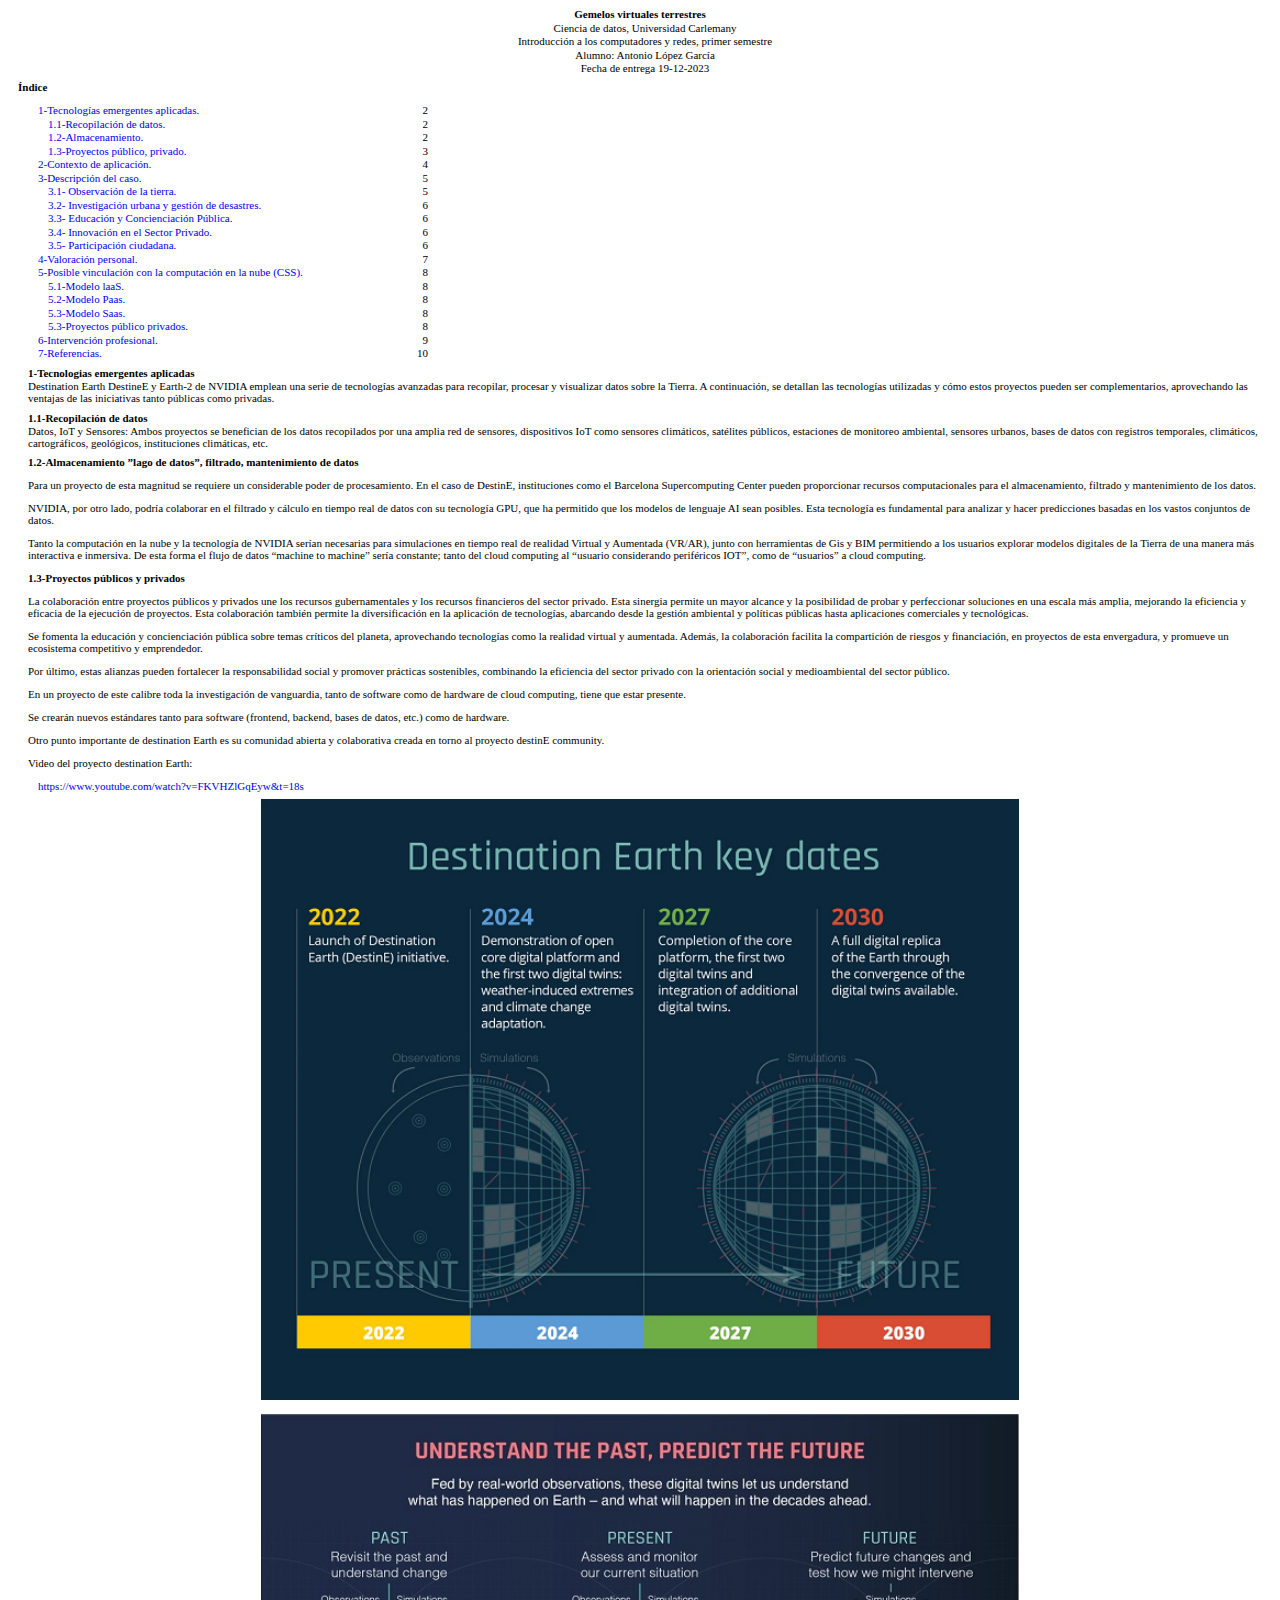
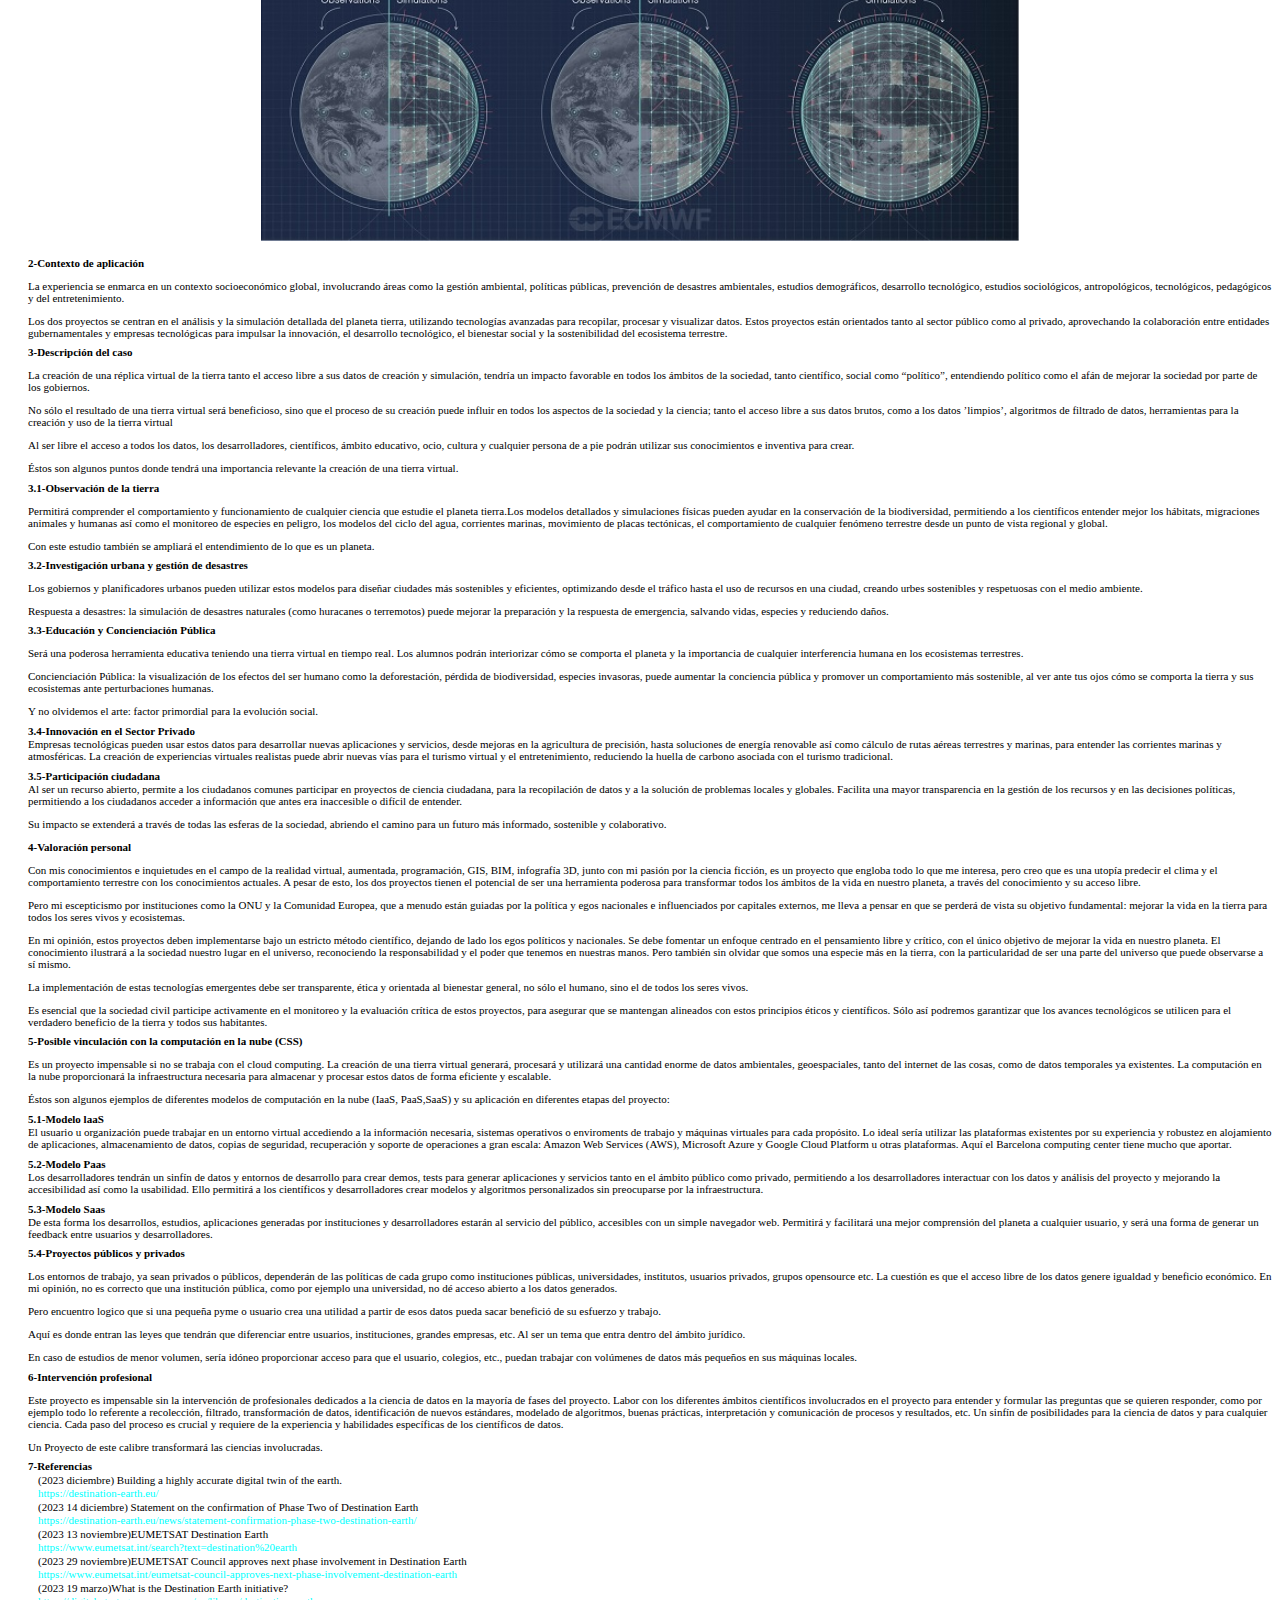
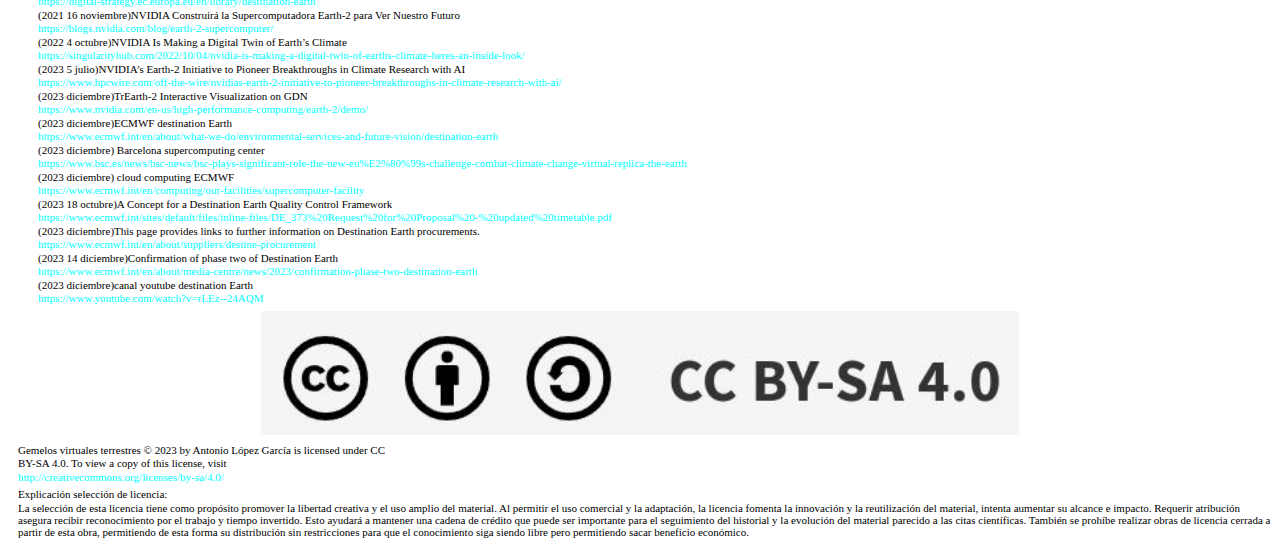
==== index.html @ 2176c928 "add index.html test" ====
<!DOCTYPE html>
<html lang="en">
<head>
    <meta charset="UTF-8">
    <meta name="viewport" content="width=device-width, initial-scale=1.0">
    <title>Gemelos virtuales terrestres</title>
    <link rel="stylesheet" href="style.css">
</head>
<body>
    <header class="header">
        <h1 class="h1_Header">Gemelos virtuales terrestres</h1>
        <a class="title">Ciencia de datos, Universidad Carlemany</a>
        <a class="title">Introducción a los computadores y redes, primer semestre</a>
        <a class="title">Alumno: Antonio López García</a>
        <a class="title">Fecha de entrega 19-12-2023</a>
    </header>
    
    <h1 class="indice">Índice</h1>
    <div id="indice">
        <ul>
            <li><a href="#tec-emergentes">1-Tecnologías emergentes aplicadas.</a><span class="page-number">2</span></li>
            <ul>
                <li><a href="#recopilacion-datos">1.1-Recopilación de datos.</a><span class="page-number">2</span></li>
                <li><a href="#almacenamiento">1.2-Almacenamiento.</a><span class="page-number">2</span></li>
                <li><a href="#proyectos-publico-privado">1.3-Proyectos público, privado.</a><span class="page-number">3</span></li>
            </ul>
            <li><a href="#contexto-aplicacion">2-Contexto de aplicación.</a><span class="page-number">4</span></li>
            <li><a href="#descripcion-caso">3-Descripción del caso.</a><span class="page-number">5</span></li>
            <ul>
                <li><a href="#observacion-tierra">3.1- Observación de la tierra.</a><span class="page-number">5</span></li>
                <li><a href="#investigacion-urbana">3.2- Investigación urbana y gestión de desastres.</a><span class="page-number">6</span></li>
                <li><a href="#educacion-concienciacion">3.3- Educación y Concienciación Pública.</a><span class="page-number">6</span></li>
                <li><a href="#innovacion-sector-privado">3.4- Innovación en el Sector Privado.</a><span class="page-number">6</span></li>
                <li><a href="#participacion-ciudadana">3.5- Participación ciudadana.</a><span class="page-number">6</span></li>
            </ul>
            <li><a href="#valoracion-personal">4-Valoración personal.</a><span class="page-number">7</span></li>
            <li><a href="#vinculacion-computacion-nube">5-Posible vinculación con la computación en la nube (CSS).</a><span class="page-number">8</span></li>
            <ul>
                <li><a href="#modelo-laas">5.1-Modelo laaS.</a><span class="page-number">8</span></li>
                <li><a href="#modelo-paas">5.2-Modelo Paas.</a><span class="page-number">8</span></li>
                <li><a href="#modelo-saas">5.3-Modelo Saas.</a><span class="page-number">8</span></li>
                <li><a href="#proyectos-publico-privados">5.3-Proyectos público privados.</a><span class="page-number">8</span></li>
            </ul>
            <li><a href="#intervencion-profesional">6-Intervención profesional.</a><span class="page-number">9</span></li>
            <li><a href="#referencias">7-Referencias.</a><span class="page-number">10</span></li>
        </ul>
    </div>
    <article class="article">
        <div>
            <h1 class="h1_Article">1-Tecnologias emergentes aplicadas</h1>
            <article >
                Destination Earth DestineE y Earth-2 de NVIDIA emplean una serie de tecnologías avanzadas para recopilar, 
                procesar y visualizar datos sobre la Tierra. A continuación, se detallan las tecnologías utilizadas y cómo estos proyectos pueden ser complementarios, aprovechando las ventajas de las iniciativas tanto públicas como privadas.
            </article>
        </div>
    </article>
    <article class="article">
        <div>
            <h1 class="h1_Article">1.1-Recopilación de datos</h1>
            <article >
                Datos, IoT y Sensores: Ambos proyectos se benefician de los datos recopilados por una amplia red de sensores, dispositivos IoT como sensores climáticos, satélites públicos, estaciones de monitoreo ambiental, sensores urbanos, bases de datos con registros temporales, climáticos, cartográficos, geológicos, instituciones climáticas, etc.

            </article>
        </div>
    </article>


    <article class="article">
        <div>
            <h1 class="h1_Article">1.2-Almacenamiento ”lago de datos”, filtrado,  mantenimiento de datos</h1>
            <article >
                <p>Para un proyecto de esta magnitud se requiere un considerable poder de procesamiento. En el caso de DestinE, instituciones como el Barcelona Supercomputing Center pueden proporcionar recursos computacionales para el almacenamiento, filtrado y mantenimiento de los datos.
                </p>NVIDIA, por otro lado, podría colaborar en el filtrado y cálculo en tiempo real de datos con su tecnología GPU, que ha permitido que los modelos de lenguaje AI sean posibles. Esta tecnología es fundamental para analizar y hacer predicciones basadas en los vastos conjuntos de datos.
                <p>Tanto la computación en la nube y la tecnología de NVIDIA serían necesarias para simulaciones en tiempo real de realidad Virtual y Aumentada (VR/AR), junto con herramientas de Gis y BIM permitiendo a los usuarios explorar modelos digitales de la Tierra de una manera más interactiva e inmersiva. De esta forma el flujo de datos “machine to machine” sería constante;  tanto del cloud computing al “usuario considerando periféricos IOT”, como de “usuarios” a cloud computing.
                </p>
            </article>
        </div>
    </article>

    <article class="article">
        <div>
            <h1 class="h1_Article">1.3-Proyectos públicos y privados</h1>
            <article >
                <p>La colaboración entre proyectos públicos y privados une los recursos gubernamentales y los recursos financieros del sector privado. Esta sinergia permite un mayor alcance y la posibilidad de probar y perfeccionar soluciones en una escala más amplia, mejorando la eficiencia y eficacia de la ejecución de proyectos. Esta colaboración también permite la diversificación en la aplicación de tecnologías, abarcando desde la gestión ambiental y políticas públicas hasta aplicaciones comerciales y tecnológicas. 
                </p>
                <p>Se fomenta la educación y concienciación pública sobre temas críticos del planeta, aprovechando tecnologías como la realidad virtual y aumentada. Además, la colaboración facilita la compartición de riesgos y financiación, en proyectos de esta envergadura, y promueve un ecosistema competitivo y emprendedor. 
                </p>
                <p>Por último, estas alianzas pueden fortalecer la responsabilidad social y promover prácticas sostenibles, combinando la eficiencia del sector privado con la orientación social y medioambiental del sector público.
                </p>En un proyecto de este calibre toda la investigación de vanguardia, tanto de software como de hardware de cloud computing, tiene que estar presente.
                <p>Se crearán nuevos estándares tanto para software (frontend, backend, bases de datos, etc.) como de hardware.
                </p>Otro punto importante de destination Earth es su comunidad abierta y colaborativa creada en torno al proyecto destinE community.
                <p>Video del proyecto destination Earth:</p>
                <a href="https://www.youtube.com/watch?v=FKVHZlGqEyw&t=18s" target="_blank">https://www.youtube.com/watch?v=FKVHZlGqEyw&t=18s</a>
            </article>
            
        </div>
    </article>
    <center><img class="image_01" src="destination earth_06_html_e62c09f37e7a6c93.png" alt=""></center>
    <center><img class="image_02" src="destination earth_06_html_71f4f12479aea0e5.jpg" alt=""></center>

    <article class="article">
        <div>
            <h1 class="h1_Article">2-Contexto de aplicación</h1>
            <article >
                <p>La experiencia se enmarca en un contexto socioeconómico global, involucrando áreas como la gestión ambiental, políticas públicas, prevención de desastres ambientales, estudios demográficos, desarrollo tecnológico, estudios sociológicos, antropológicos, tecnológicos, pedagógicos y del entretenimiento.
                </p>Los dos proyectos se centran en el análisis y la simulación detallada del planeta tierra, utilizando tecnologías avanzadas para recopilar, procesar y visualizar datos. Estos proyectos están orientados tanto al sector público como al privado, aprovechando la colaboración entre entidades gubernamentales y empresas tecnológicas para impulsar la innovación, el desarrollo tecnológico, el bienestar social y la sostenibilidad del ecosistema terrestre.
            </article>
            
        </div>
    </article>

    <article class="article">
        <div>
            <h1 class="h1_Article">3-Descripción del caso</h1>
            <article >
                <p>La creación de una réplica virtual de la tierra tanto el  acceso libre a sus datos de creación y simulación, tendría un impacto favorable en todos los ámbitos de la sociedad, tanto científico, social como “político”, entendiendo político como el afán de mejorar la sociedad por parte de los gobiernos.
                </p>No sólo el resultado de una tierra virtual será beneficioso, sino que el proceso de su creación puede influir en todos los aspectos de la sociedad y la ciencia; tanto el acceso libre a sus datos brutos, como a los datos ’limpios’, algoritmos de filtrado de datos, herramientas para la creación y uso de la tierra virtual
                <p>Al ser libre el acceso a todos los datos, los desarrolladores, científicos, ámbito educativo, ocio, cultura y cualquier persona de a pie podrán utilizar sus conocimientos e inventiva para crear.
                </p>Éstos son algunos puntos donde tendrá una importancia relevante la creación de una tierra virtual.
            </article>
        </div>
    </article>


    <article class="article">
        <div>
            <h1 class="h1_Article">3.1-Observación de la tierra</h1>
            <article >
                <p>Permitirá comprender el comportamiento y funcionamiento de cualquier ciencia que estudie el planeta tierra.Los modelos detallados y simulaciones físicas pueden ayudar en la conservación de la biodiversidad, permitiendo a los científicos entender mejor los hábitats, migraciones animales y humanas así como el  monitoreo de especies en peligro, los modelos del ciclo del agua, corrientes marinas, movimiento de placas tectónicas, el comportamiento de cualquier fenómeno terrestre desde un punto de vista regional y global.
                </p>Con este estudio también se ampliará el entendimiento de lo que es un planeta.
            </article>
        </div>
    </article>

    <article class="article">
        <div>
            <h1 class="h1_Article">3.2-Investigación urbana y gestión de desastres </h1>
            <article >
                <p>Los gobiernos y planificadores urbanos pueden utilizar estos modelos para diseñar ciudades más sostenibles y eficientes, optimizando desde el tráfico hasta el uso de recursos en una ciudad, creando urbes sostenibles y respetuosas con el medio ambiente.
                </p>Respuesta a desastres: la simulación de desastres naturales (como huracanes o terremotos) puede mejorar la preparación y la respuesta de emergencia, salvando vidas, especies y reduciendo daños.
            </article>
        </div>
    </article>


    <article class="article">
        <div>
            <h1 class="h1_Article">3.3-Educación y Concienciación Pública</h1>
            <article >
                <p>Será una poderosa herramienta educativa teniendo una tierra virtual en tiempo real. Los alumnos podrán interiorizar cómo se comporta el planeta y la importancia de cualquier interferencia humana en los ecosistemas terrestres.
                </p>
                <p>Concienciación Pública: la visualización de los efectos del ser humano como la deforestación, pérdida de biodiversidad, especies invasoras, puede aumentar la conciencia pública y promover un comportamiento más sostenible, al ver ante tus ojos cómo se comporta la tierra y sus ecosistemas ante perturbaciones humanas. 
                </p>Y no olvidemos el arte: factor primordial para la evolución social.
            
            </article>
        </div>
    </article>

    <article class="article">
        <div>
            <h1 class="h1_Article">3.4-Innovación en el Sector Privado</h1>
            <article >
                Empresas tecnológicas pueden usar estos datos para desarrollar nuevas aplicaciones y servicios, desde mejoras en la agricultura de precisión, hasta soluciones de energía renovable así como cálculo de rutas aéreas terrestres y marinas, para entender las corrientes marinas y atmosféricas.
                La creación de experiencias virtuales realistas puede abrir nuevas vías para el turismo virtual y el entretenimiento, reduciendo la huella de carbono asociada con el turismo tradicional.

            
            </article>
        </div>
    </article>
    <article class="article">
        <div>
            <h1 class="h1_Article">3.5-Participación ciudadana</h1>
            <article >
                Al ser un recurso abierto, permite a los ciudadanos comunes participar en proyectos de ciencia ciudadana, para la recopilación de datos y a la solución de problemas locales y globales.
                Facilita una mayor transparencia en la gestión de los recursos y en las decisiones políticas, permitiendo a los ciudadanos acceder a información que antes era inaccesible o difícil de entender.
                <p>Su impacto se extenderá a través de todas las esferas de la sociedad, abriendo el camino para un futuro más informado, sostenible y colaborativo.</p>

            
            </article>
        </div>
    </article>

    <article class="article">
        <div>
            <h1 class="h1_Article">4-Valoración personal</h1>
            <article >
                <p>Con mis conocimientos e inquietudes en el campo de la realidad virtual, aumentada, programación, GIS, BIM, infografía 3D, junto con mi pasión por la ciencia ficción, es un proyecto que engloba todo lo que me interesa, pero creo que es una utopía predecir el clima y el comportamiento terrestre con los conocimientos actuales.
                A pesar de esto, los dos proyectos tienen el potencial de ser una herramienta poderosa para transformar todos los ámbitos de la vida en nuestro planeta, a través del conocimiento y su acceso libre.
            </p>
            <p>Pero mi escepticismo por instituciones como la ONU y la Comunidad Europea, que a menudo están guiadas por la política y egos nacionales e influenciados por capitales externos, me lleva a pensar en que se perderá de vista su objetivo fundamental: mejorar la vida en la tierra para todos los seres vivos y ecosistemas.
            </p>
                <p>En mi opinión, estos proyectos deben implementarse bajo un estricto método científico, dejando de lado los egos políticos y nacionales. Se debe fomentar un enfoque centrado en el pensamiento libre y crítico, con el único objetivo de mejorar la vida en nuestro planeta.
                El conocimiento ilustrará a la sociedad nuestro lugar en el universo, reconociendo la responsabilidad y el poder que tenemos en nuestras manos. Pero también sin olvidar que somos una especie más en la tierra, con la particularidad de ser una parte del universo que puede observarse a sí mismo.
            </p><p></p>La implementación de estas tecnologías emergentes debe ser transparente, ética y orientada al bienestar general, no sólo el humano, sino el de todos los seres vivos.
        </p>
                Es esencial que la sociedad civil participe activamente en el monitoreo y la evaluación crítica de estos proyectos, para asegurar que se mantengan alineados con estos principios éticos y científicos. Sólo así podremos garantizar que los avances tecnológicos se utilicen para el verdadero beneficio de la tierra y todos sus habitantes.

            
            </article>
        </div>
    </article>





    <article class="article">
        <div>
            <h1 class="h1_Article">5-Posible vinculación con la computación en la nube (CSS)</h1>
            <article >
                <p>Es un proyecto impensable si no se trabaja con el cloud computing. La creación de una tierra virtual generará, procesará y utilizará una cantidad enorme de datos ambientales, geoespaciales, tanto del internet de las cosas, como de datos temporales ya existentes. 
                La computación en la nube proporcionará la infraestructura necesaria para almacenar y procesar estos datos de forma eficiente y escalable.
            </p>Éstos son algunos ejemplos de diferentes modelos de computación en la nube (IaaS, PaaS,SaaS) y su aplicación en diferentes etapas del proyecto:

            </article>
        </div>
    </article>


    <article class="article">
        <div>
            <h1 class="h1_Article">5.1-Modelo laaS</h1>
            <article >
                El usuario u organización puede trabajar en un entorno virtual accediendo a la información necesaria, sistemas operativos o enviroments de trabajo y máquinas virtuales para cada propósito.
                Lo ideal sería utilizar las plataformas existentes por su experiencia y robustez en alojamiento de aplicaciones, almacenamiento de datos, copias de seguridad, recuperación y soporte de operaciones a gran escala:
                Amazon Web Services (AWS), Microsoft Azure y Google Cloud Platform u otras plataformas. Aquí el Barcelona computing center tiene mucho que aportar.

            </article>
        </div>
    </article>

    <article class="article">
        <div>
            <h1 class="h1_Article">5.2-Modelo Paas</h1>
            <article >
                Los desarrolladores tendrán un sinfín de datos y entornos de desarrollo para crear demos, tests para generar aplicaciones y servicios tanto en el ámbito público como privado, permitiendo a los desarrolladores interactuar con los datos y análisis del proyecto y mejorando la accesibilidad así como la usabilidad. Ello permitirá a los científicos y desarrolladores crear modelos y algoritmos personalizados sin preocuparse por la infraestructura.

            </article>
        </div>
    </article>

    <article class="article">
        <div>
            <h1 class="h1_Article">5.3-Modelo Saas</h1>
            <article >
                De esta forma los desarrollos, estudios, aplicaciones generadas por instituciones y desarrolladores estarán al servicio del público, accesibles con un simple navegador web. Permitirá y facilitará una mejor comprensión del planeta a cualquier usuario, y será una forma de generar un feedback entre usuarios y desarrolladores.

            </article>
        </div>
    </article>

    <article class="article">
        <div>
            <h1 class="h1_Article">5.4-Proyectos públicos y privados </h1>
            <article >
                <p>Los entornos de trabajo, ya sean privados o públicos, dependerán de las políticas de cada grupo como instituciones públicas, universidades, institutos, usuarios privados, grupos opensource etc.
                La cuestión es que el acceso libre de los datos genere igualdad y beneficio económico.
                En mi opinión, no es correcto que una institución pública, como por ejemplo una universidad, no dé acceso abierto a los datos generados.
            </p><p>Pero encuentro logico que si una pequeña pyme o usuario crea una utilidad a partir de esos datos pueda sacar benefició de su esfuerzo y trabajo.
            </p><p>Aquí es donde entran las leyes que tendrán que diferenciar entre usuarios, instituciones, grandes empresas, etc. Al ser un tema que entra dentro del ámbito jurídico.

            </p>En caso de estudios de menor volumen, sería idóneo proporcionar acceso para que el usuario, colegios, etc., puedan trabajar con volúmenes de datos más pequeños en sus máquinas locales.

            </article>
        </div>
    </article>


<article class="article">
        <div>
            <h1 class="h1_Article">6-Intervención profesional</h1>
            <article >
                <p>Este proyecto es impensable sin la intervención de profesionales dedicados a la ciencia de datos en la mayoría de fases del proyecto. Labor con los diferentes ámbitos científicos involucrados en el proyecto para entender y formular las preguntas que se quieren responder, como por ejemplo todo lo referente a recolección, filtrado, transformación de datos, identificación de nuevos estándares, modelado de algoritmos, buenas prácticas,  interpretación y comunicación de procesos y resultados, etc. Un sinfín de posibilidades para la ciencia de datos y para cualquier ciencia. Cada paso del proceso es crucial y requiere de la experiencia y habilidades específicas de los científicos de datos.
                </p>Un Proyecto de este calibre transformará las ciencias involucradas.

            </article>
        </div>
    </article>

    <article class="article">
        <div>
            <h1 class="h1_Article">7-Referencias</h1>
            <article >
                <a class="linksTitle">(2023 diciembre) Building a highly accurate digital twin of the earth.</a>                                                                                      
                <a class="links" href="https://destination-earth.eu/" target="_blank">https://destination-earth.eu/</a>
                <a class="linksTitle">(2023 14 diciembre) Statement on the confirmation of Phase Two of Destination Earth</a>
                <a class="links" href="https://destination-earth.eu/news/statement-confirmation-phase-two-destination-earth/" target="_blank">https://destination-earth.eu/news/statement-confirmation-phase-two-destination-earth/</a>
                <a class="linksTitle">(2023 13 noviembre)EUMETSAT Destination Earth</a>
                <a class="links" href="https://www.eumetsat.int/search?text=destination%20earth" target="_blank">https://www.eumetsat.int/search?text=destination%20earth</a>
                <a class="linksTitle">(2023 29 noviembre)EUMETSAT Council approves next phase involvement in Destination Earth</a>
                <a class="links" href="https://www.eumetsat.int/eumetsat-council-approves-next-phase-involvement-destination-earth" target="_blank">https://www.eumetsat.int/eumetsat-council-approves-next-phase-involvement-destination-earth</a>
                <a class="linksTitle">(2023 19 marzo)What is the Destination Earth initiative?</a>
                <a class="links" href="https://digital-strategy.ec.europa.eu/en/library/destination-earth" target="_blank">https://digital-strategy.ec.europa.eu/en/library/destination-earth</a>
                <a class="linksTitle">(2021 16 noviembre)NVIDIA Construirá la Supercomputadora Earth-2 para Ver Nuestro Futuro</a>
                <a class="links" href="https://blogs.nvidia.com/blog/earth-2-supercomputer/" target="_blank">https://blogs.nvidia.com/blog/earth-2-supercomputer/</a>
                <a class="linksTitle">(2022 4 octubre)NVIDIA Is Making a Digital Twin of Earth’s Climate</a>
                <a class="links" href="https://singularityhub.com/2022/10/04/nvidia-is-making-a-digital-twin-of-earths-climate-heres-an-inside-look/" target="_blank">https://singularityhub.com/2022/10/04/nvidia-is-making-a-digital-twin-of-earths-climate-heres-an-inside-look/</a>
                <a class="linksTitle">(2023 5 julio)NVIDIA’s Earth-2 Initiative to Pioneer Breakthroughs in Climate Research with AI</a>
                <a class="links" href="https://www.hpcwire.com/off-the-wire/nvidias-earth-2-initiative-to-pioneer-breakthroughs-in-climate-research-with-ai/" target="_blank">https://www.hpcwire.com/off-the-wire/nvidias-earth-2-initiative-to-pioneer-breakthroughs-in-climate-research-with-ai/</a>
                <a class="linksTitle">(2023 diciembre)TrEarth-2 Interactive Visualization on GDN</a>
                <a class="links" href="https://www.nvidia.com/en-us/high-performance-computing/earth-2/demo/" target="_blank">https://www.nvidia.com/en-us/high-performance-computing/earth-2/demo/</a>
                <a class="linksTitle">(2023 diciembre)ECMWF destination Earth</a>
                <a class="links" href="https://www.ecmwf.int/en/about/what-we-do/environmental-services-and-future-vision/destination-earth" target="_blank">https://www.ecmwf.int/en/about/what-we-do/environmental-services-and-future-vision/destination-earth</a>
                <a class="linksTitle">(2023 diciembre) Barcelona supercomputing center</a>
                <a class="links" href="https://www.bsc.es/news/bsc-news/bsc-plays-significant-role-the-new-eu%E2%80%99s-challenge-combat-climate-change-virtual-replica-the-earth" target="_blank">https://www.bsc.es/news/bsc-news/bsc-plays-significant-role-the-new-eu%E2%80%99s-challenge-combat-climate-change-virtual-replica-the-earth</a>
                <a class="linksTitle">(2023 diciembre) cloud computing ECMWF</a>
                <a class="links" href="https://www.ecmwf.int/en/computing/our-facilities/supercomputer-facility" target="_blank">https://www.ecmwf.int/en/computing/our-facilities/supercomputer-facility</a>
                <a class="linksTitle">(2023 18 octubre)A Concept for a Destination Earth Quality Control Framework</a>
                <a class="links" href="https://www.ecmwf.int/sites/default/files/inline-files/DE_373%20Request%20for%20Proposal%20-%20updated%20timetable.pdf" target="_blank">https://www.ecmwf.int/sites/default/files/inline-files/DE_373%20Request%20for%20Proposal%20-%20updated%20timetable.pdf</a>
                <a class="linksTitle">(2023 diciembre)This page provides links to further information on Destination Earth procurements.</a>
                <a class="links" href="https://www.ecmwf.int/en/about/suppliers/destine-procurement" target="_blank">https://www.ecmwf.int/en/about/suppliers/destine-procurement</a>
                <a class="linksTitle">(2023 14 diciembre)Confirmation of phase two of Destination Earth</a>
                <a class="links" href="https://www.ecmwf.int/en/about/media-centre/news/2023/confirmation-phase-two-destination-earth" target="_blank">https://www.ecmwf.int/en/about/media-centre/news/2023/confirmation-phase-two-destination-earth</a>
                <a class="linksTitle">(2023 diciembre)canal youtube destination Earth</a>
                <a class="links" href="https://www.youtube.com/watch?v=rLEz--24AQM" target="_blank">https://www.youtube.com/watch?v=rLEz--24AQM</a>
            </article>
        </div>
    </article>
    <center><img class="image_01" src="destination earth_06_html_84845eca00c986b0.jpg" alt=""></center>
    
    
    <a class="linksTitle">Gemelos virtuales terrestres © 2023 by Antonio López García is licensed under CC </a>
    <a class="linksTitle">BY-SA 4.0. To view a copy of this license, visit </a>
    <a class="links" href="http://creativecommons.org/licenses/by-sa/4.0/" target="_blank">http://creativecommons.org/licenses/by-sa/4.0/</a>
    <a class="titleCreat">Explicación selección de licencia:
    </a>
    <article>
        La selección de esta licencia tiene como propósito promover la libertad creativa y el uso amplio del material. Al permitir el uso comercial y la adaptación, la licencia fomenta la innovación y la reutilización del material, intenta aumentar su alcance e impacto.
        Requerir atribución asegura recibir reconocimiento por el trabajo y tiempo invertido. Esto ayudará a mantener una cadena de crédito que puede ser importante para el seguimiento del historial y la evolución del material parecido a las citas científicas.
        También se prohíbe realizar obras de licencia cerrada a partir de esta obra, permitiendo de esta forma su distribución sin restricciones para que el conocimiento siga siendo libre pero permitiendo sacar beneficio económico.

    </article>




























</body>
</html>
---- style.css ----
.header{ 
    text-align: center;

}

.title, .h1_Header{
    display: block;
    text-align: center;
    font-size: 11px;
    margin-bottom: 1.5px;
    }


    

.indice, ul, li, a, article, .h1_Article{
    list-style:none;
    text-align: left;
    padding-inline-start: 10px;
    font-size: 11px;
    margin-bottom: 1.5px;
    text-decoration:none;
}

html {font: "times new roman"}
 b {
    display: inline-flexbox;
    text-align: right;
 }
 #indice {
    width: 500px;
 }
 .page-number {
    float: right;
    margin-right: 80px; /* Ajusta la distancia del margen derecho según necesites */
}


.image_01 {
    width: 60%;
    margin: 5px;
}
.image_02 {
    width: 60%;
    margin: 5px;
}
.linksTitle {
    display: block;
}
.links {
    display: block;
    color: aqua;
}
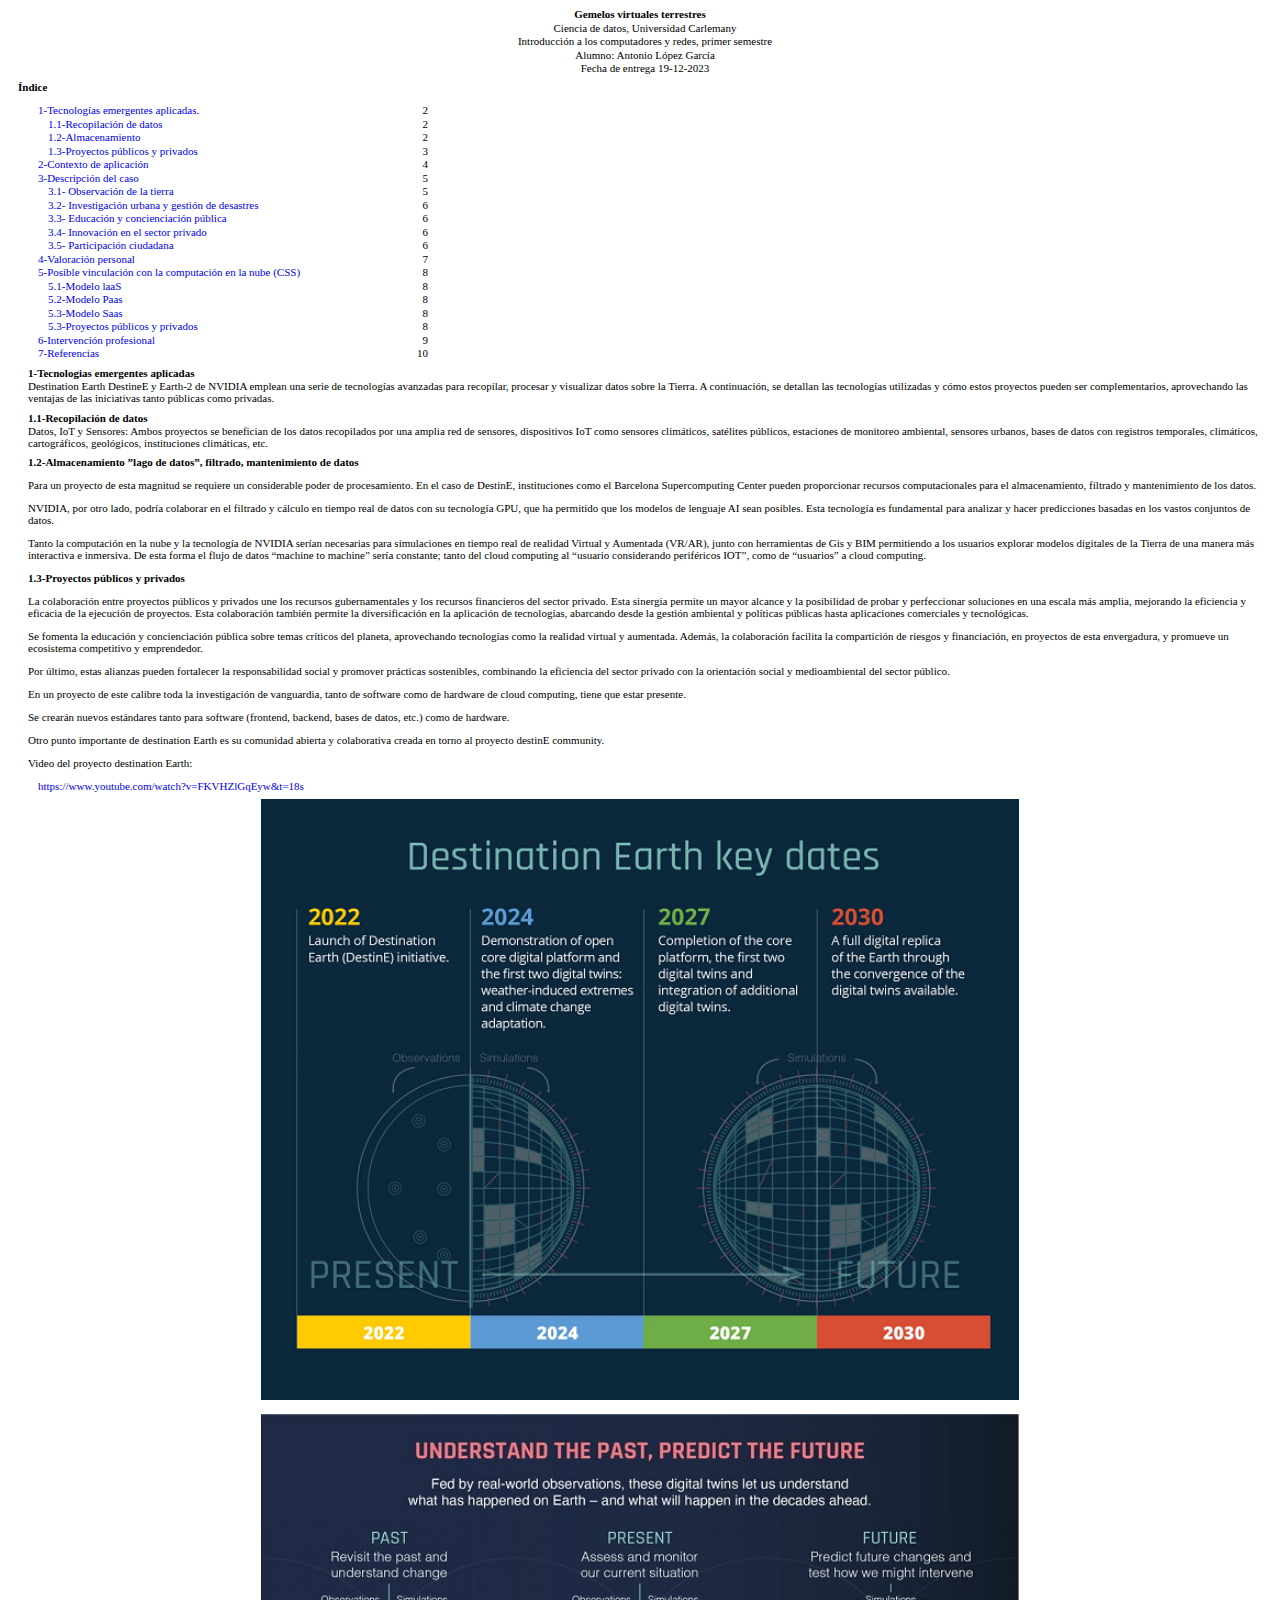
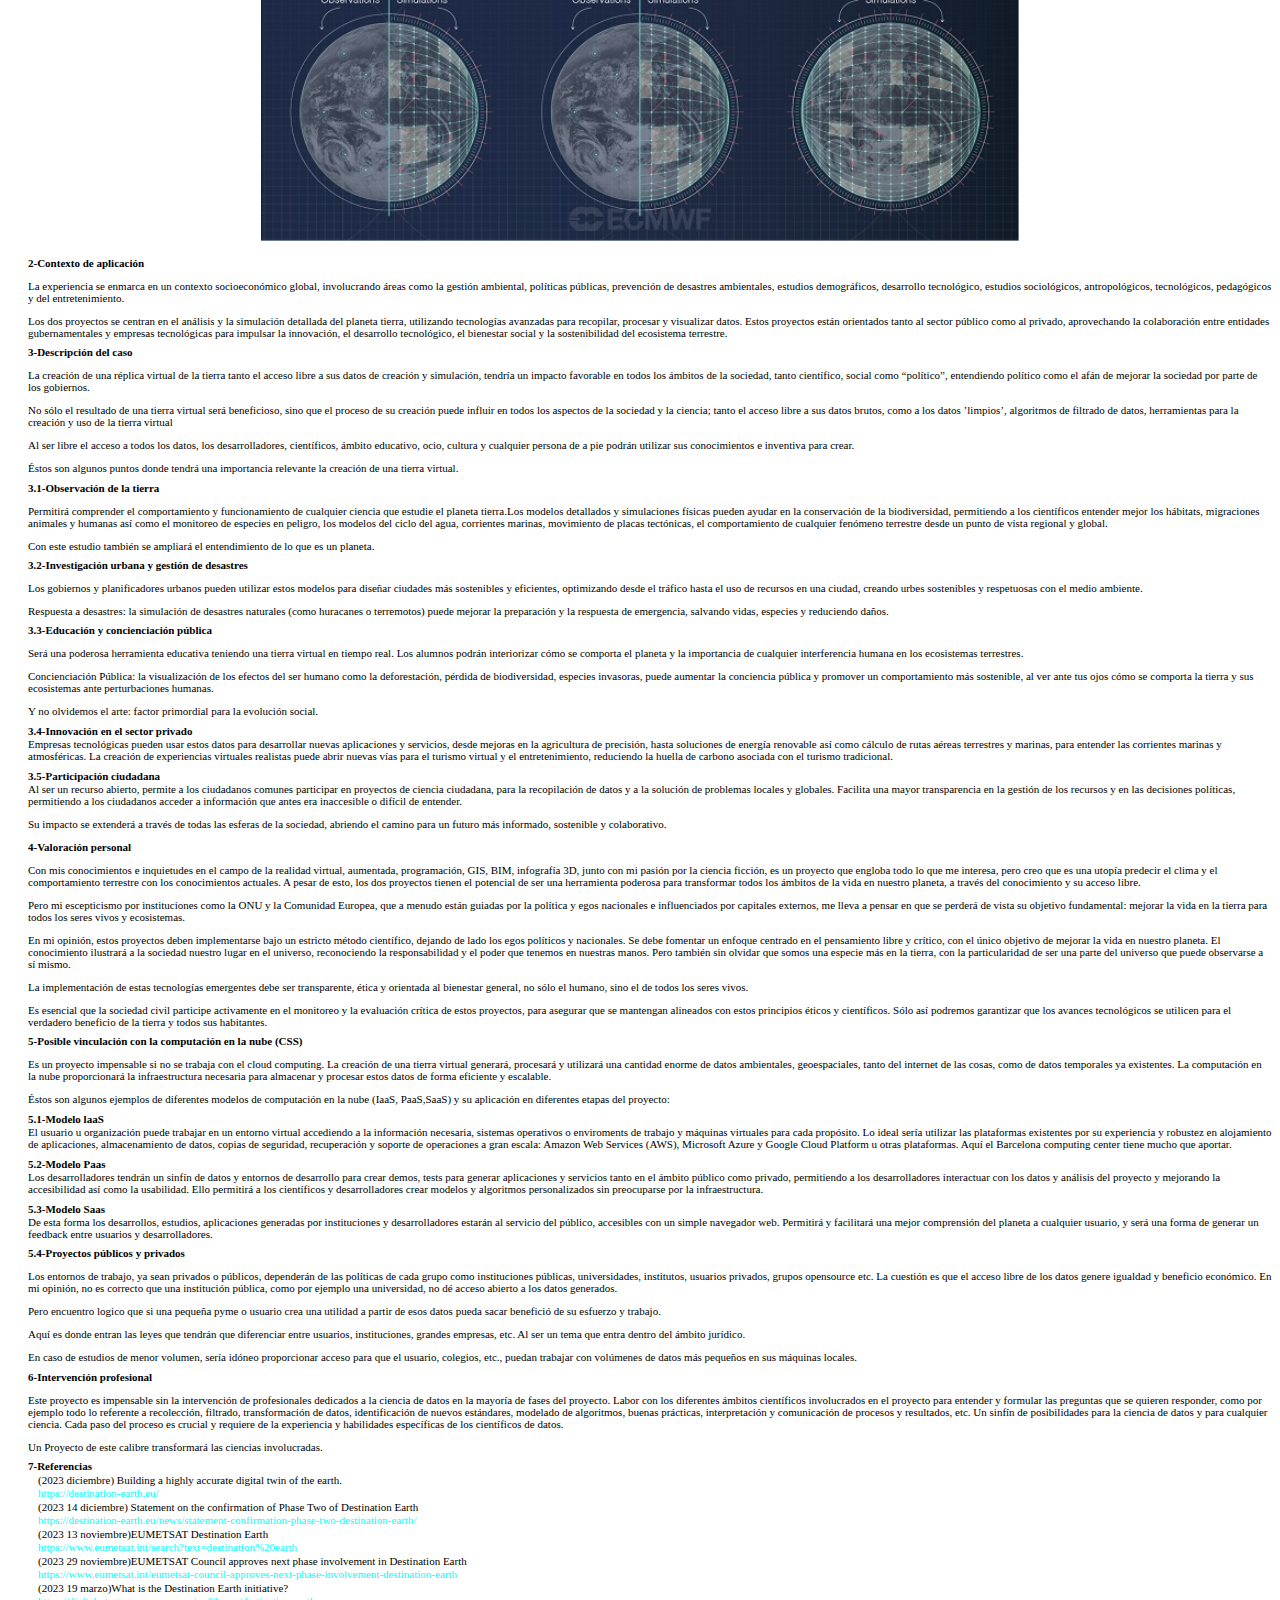
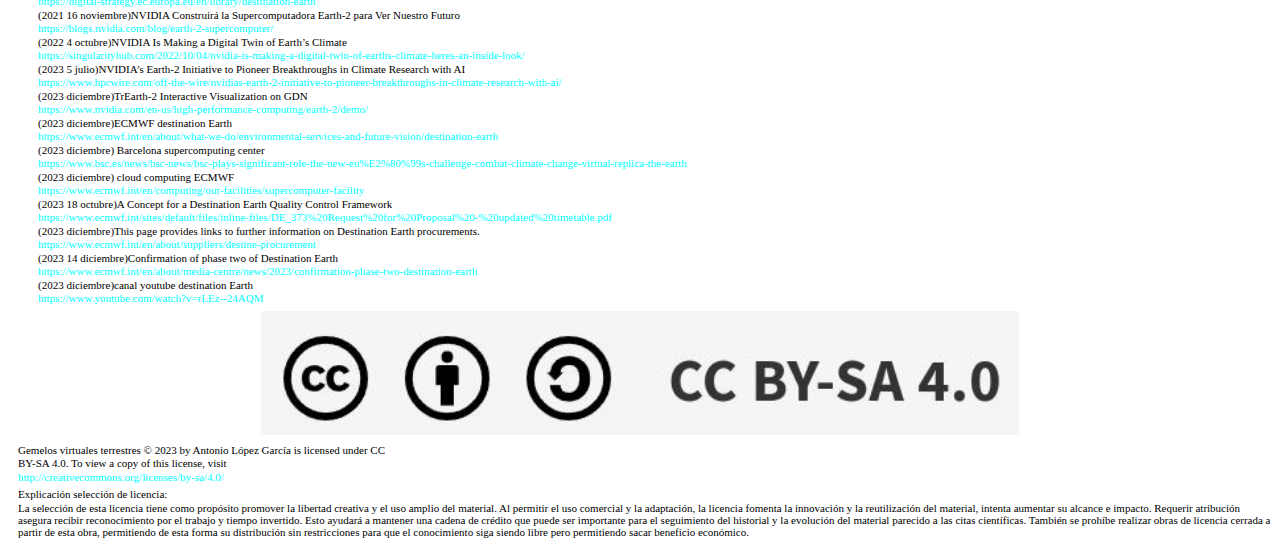
==== commit 16eaf551: "Update index.html 03" ====
--- a/index.html
+++ b/index.html
@@ -5,8 +5,64 @@
     <meta charset="UTF-8">
     <meta name="viewport" content="width=device-width, initial-scale=1.0">
     <title>Gemelos virtuales terrestres</title>
-    <link rel="stylesheet" href="style.css">
+    <style>
+        .header{ 
+    text-align: center;
+
+}
+
+.title, .h1_Header{
+    display: block;
+    text-align: center;
+    font-size: 11px;
+    margin-bottom: 1.5px;
+    }
+
+
+    
+
+.indice, ul, li, a, article, .h1_Article{
+    list-style:none;
+    text-align: left;
+    padding-inline-start: 10px;
+    font-size: 11px;
+    margin-bottom: 1.5px;
+    text-decoration:none;
+}
+
+html {font: "times new roman"}
+ b {
+    display: inline-flexbox;
+    text-align: right;
+ }
+ #indice {
+    width: 500px;
+ }
+ .page-number {
+    float: right;
+    margin-right: 80px; /* Ajusta la distancia del margen derecho según necesites */
+}
+
+
+.image_01 {
+    width: 60%;
+    margin: 5px;
+}
+.image_02 {
+    width: 60%;
+    margin: 5px;
+}
+.linksTitle {
+    display: block;
+}
+.links {
+    display: block;
+    color: aqua;
+}
+
+    </style>
 </head>
+
 <body>
     <header class="header">
         <h1 class="h1_Header">Gemelos virtuales terrestres</h1>
@@ -21,34 +77,34 @@
         <ul>
             <li><a href="#tec-emergentes">1-Tecnologías emergentes aplicadas.</a><span class="page-number">2</span></li>
             <ul>
-                <li><a href="#recopilacion-datos">1.1-Recopilación de datos.</a><span class="page-number">2</span></li>
-                <li><a href="#almacenamiento">1.2-Almacenamiento.</a><span class="page-number">2</span></li>
-                <li><a href="#proyectos-publico-privado">1.3-Proyectos público, privado.</a><span class="page-number">3</span></li>
+                <li><a href="#recopilacion-datos">1.1-Recopilación de datos</a><span class="page-number">2</span></li>
+                <li><a href="#almacenamiento">1.2-Almacenamiento</a><span class="page-number">2</span></li>
+                <li><a href="#proyectos-publico-privado">1.3-Proyectos públicos y privados</a><span class="page-number">3</span></li>
             </ul>
-            <li><a href="#contexto-aplicacion">2-Contexto de aplicación.</a><span class="page-number">4</span></li>
-            <li><a href="#descripcion-caso">3-Descripción del caso.</a><span class="page-number">5</span></li>
+            <li><a href="#contexto-aplicacion">2-Contexto de aplicación</a><span class="page-number">4</span></li>
+            <li><a href="#descripcion-caso">3-Descripción del caso</a><span class="page-number">5</span></li>
             <ul>
-                <li><a href="#observacion-tierra">3.1- Observación de la tierra.</a><span class="page-number">5</span></li>
-                <li><a href="#investigacion-urbana">3.2- Investigación urbana y gestión de desastres.</a><span class="page-number">6</span></li>
-                <li><a href="#educacion-concienciacion">3.3- Educación y Concienciación Pública.</a><span class="page-number">6</span></li>
-                <li><a href="#innovacion-sector-privado">3.4- Innovación en el Sector Privado.</a><span class="page-number">6</span></li>
-                <li><a href="#participacion-ciudadana">3.5- Participación ciudadana.</a><span class="page-number">6</span></li>
+                <li><a href="#observacion-tierra">3.1- Observación de la tierra</a><span class="page-number">5</span></li>
+                <li><a href="#investigacion-urbana">3.2- Investigación urbana y gestión de desastres</a><span class="page-number">6</span></li>
+                <li><a href="#educacion-concienciacion">3.3- Educación y concienciación pública</a><span class="page-number">6</span></li>
+                <li><a href="#innovacion-sector-privado">3.4- Innovación en el sector privado</a><span class="page-number">6</span></li>
+                <li><a href="#participacion-ciudadana">3.5- Participación ciudadana</a><span class="page-number">6</span></li>
             </ul>
-            <li><a href="#valoracion-personal">4-Valoración personal.</a><span class="page-number">7</span></li>
-            <li><a href="#vinculacion-computacion-nube">5-Posible vinculación con la computación en la nube (CSS).</a><span class="page-number">8</span></li>
+            <li><a href="#valoracion-personal">4-Valoración personal</a><span class="page-number">7</span></li>
+            <li><a href="#vinculacion-computacion-nube">5-Posible vinculación con la computación en la nube (CSS)</a><span class="page-number">8</span></li>
             <ul>
-                <li><a href="#modelo-laas">5.1-Modelo laaS.</a><span class="page-number">8</span></li>
-                <li><a href="#modelo-paas">5.2-Modelo Paas.</a><span class="page-number">8</span></li>
-                <li><a href="#modelo-saas">5.3-Modelo Saas.</a><span class="page-number">8</span></li>
-                <li><a href="#proyectos-publico-privados">5.3-Proyectos público privados.</a><span class="page-number">8</span></li>
+                <li><a href="#modelo-laas">5.1-Modelo laaS</a><span class="page-number">8</span></li>
+                <li><a href="#modelo-paas">5.2-Modelo Paas</a><span class="page-number">8</span></li>
+                <li><a href="#modelo-saas">5.3-Modelo Saas</a><span class="page-number">8</span></li>
+                <li><a href="#proyectos-publico-privados">5.3-Proyectos públicos y privados</a><span class="page-number">8</span></li>
             </ul>
-            <li><a href="#intervencion-profesional">6-Intervención profesional.</a><span class="page-number">9</span></li>
-            <li><a href="#referencias">7-Referencias.</a><span class="page-number">10</span></li>
+            <li><a href="#intervencion-profesional">6-Intervención profesional</a><span class="page-number">9</span></li>
+            <li><a href="#referencias">7-Referencias</a><span class="page-number">10</span></li>
         </ul>
     </div>
     <article class="article">
         <div>
-            <h1 class="h1_Article">1-Tecnologias emergentes aplicadas</h1>
+            <h1 class="h1_Article" id="tec-emergentes">1-Tecnologias emergentes aplicadas</h1>
             <article >
                 Destination Earth DestineE y Earth-2 de NVIDIA emplean una serie de tecnologías avanzadas para recopilar, 
                 procesar y visualizar datos sobre la Tierra. A continuación, se detallan las tecnologías utilizadas y cómo estos proyectos pueden ser complementarios, aprovechando las ventajas de las iniciativas tanto públicas como privadas.
@@ -57,7 +113,7 @@
     </article>
     <article class="article">
         <div>
-            <h1 class="h1_Article">1.1-Recopilación de datos</h1>
+            <h1 class="h1_Article" id="recopilacion-datos">1.1-Recopilación de datos</h1>
             <article >
                 Datos, IoT y Sensores: Ambos proyectos se benefician de los datos recopilados por una amplia red de sensores, dispositivos IoT como sensores climáticos, satélites públicos, estaciones de monitoreo ambiental, sensores urbanos, bases de datos con registros temporales, climáticos, cartográficos, geológicos, instituciones climáticas, etc.
 
@@ -68,7 +124,7 @@
 
     <article class="article">
         <div>
-            <h1 class="h1_Article">1.2-Almacenamiento ”lago de datos”, filtrado,  mantenimiento de datos</h1>
+            <h1 class="h1_Article" id="almacenamiento">1.2-Almacenamiento ”lago de datos”, filtrado,  mantenimiento de datos</h1>
             <article >
                 <p>Para un proyecto de esta magnitud se requiere un considerable poder de procesamiento. En el caso de DestinE, instituciones como el Barcelona Supercomputing Center pueden proporcionar recursos computacionales para el almacenamiento, filtrado y mantenimiento de los datos.
                 </p>NVIDIA, por otro lado, podría colaborar en el filtrado y cálculo en tiempo real de datos con su tecnología GPU, que ha permitido que los modelos de lenguaje AI sean posibles. Esta tecnología es fundamental para analizar y hacer predicciones basadas en los vastos conjuntos de datos.
@@ -80,7 +136,7 @@
 
     <article class="article">
         <div>
-            <h1 class="h1_Article">1.3-Proyectos públicos y privados</h1>
+            <h1 class="h1_Article" id="proyectos-publico-privado">1.3-Proyectos públicos y privados</h1>
             <article >
                 <p>La colaboración entre proyectos públicos y privados une los recursos gubernamentales y los recursos financieros del sector privado. Esta sinergia permite un mayor alcance y la posibilidad de probar y perfeccionar soluciones en una escala más amplia, mejorando la eficiencia y eficacia de la ejecución de proyectos. Esta colaboración también permite la diversificación en la aplicación de tecnologías, abarcando desde la gestión ambiental y políticas públicas hasta aplicaciones comerciales y tecnológicas. 
                 </p>
@@ -101,7 +157,7 @@
 
     <article class="article">
         <div>
-            <h1 class="h1_Article">2-Contexto de aplicación</h1>
+            <h1 class="h1_Article" id="contexto-aplicacion">2-Contexto de aplicación</h1>
             <article >
                 <p>La experiencia se enmarca en un contexto socioeconómico global, involucrando áreas como la gestión ambiental, políticas públicas, prevención de desastres ambientales, estudios demográficos, desarrollo tecnológico, estudios sociológicos, antropológicos, tecnológicos, pedagógicos y del entretenimiento.
                 </p>Los dos proyectos se centran en el análisis y la simulación detallada del planeta tierra, utilizando tecnologías avanzadas para recopilar, procesar y visualizar datos. Estos proyectos están orientados tanto al sector público como al privado, aprovechando la colaboración entre entidades gubernamentales y empresas tecnológicas para impulsar la innovación, el desarrollo tecnológico, el bienestar social y la sostenibilidad del ecosistema terrestre.
@@ -112,7 +168,7 @@
 
     <article class="article">
         <div>
-            <h1 class="h1_Article">3-Descripción del caso</h1>
+            <h1 class="h1_Article" id="descripcion-caso">3-Descripción del caso</h1>
             <article >
                 <p>La creación de una réplica virtual de la tierra tanto el  acceso libre a sus datos de creación y simulación, tendría un impacto favorable en todos los ámbitos de la sociedad, tanto científico, social como “político”, entendiendo político como el afán de mejorar la sociedad por parte de los gobiernos.
                 </p>No sólo el resultado de una tierra virtual será beneficioso, sino que el proceso de su creación puede influir en todos los aspectos de la sociedad y la ciencia; tanto el acceso libre a sus datos brutos, como a los datos ’limpios’, algoritmos de filtrado de datos, herramientas para la creación y uso de la tierra virtual
@@ -125,7 +181,7 @@
 
     <article class="article">
         <div>
-            <h1 class="h1_Article">3.1-Observación de la tierra</h1>
+            <h1 class="h1_Article" id="observacion-tierra">3.1-Observación de la tierra</h1>
             <article >
                 <p>Permitirá comprender el comportamiento y funcionamiento de cualquier ciencia que estudie el planeta tierra.Los modelos detallados y simulaciones físicas pueden ayudar en la conservación de la biodiversidad, permitiendo a los científicos entender mejor los hábitats, migraciones animales y humanas así como el  monitoreo de especies en peligro, los modelos del ciclo del agua, corrientes marinas, movimiento de placas tectónicas, el comportamiento de cualquier fenómeno terrestre desde un punto de vista regional y global.
                 </p>Con este estudio también se ampliará el entendimiento de lo que es un planeta.
@@ -135,7 +191,7 @@
 
     <article class="article">
         <div>
-            <h1 class="h1_Article">3.2-Investigación urbana y gestión de desastres </h1>
+            <h1 class="h1_Article" id="investigacion-urbana">3.2-Investigación urbana y gestión de desastres </h1>
             <article >
                 <p>Los gobiernos y planificadores urbanos pueden utilizar estos modelos para diseñar ciudades más sostenibles y eficientes, optimizando desde el tráfico hasta el uso de recursos en una ciudad, creando urbes sostenibles y respetuosas con el medio ambiente.
                 </p>Respuesta a desastres: la simulación de desastres naturales (como huracanes o terremotos) puede mejorar la preparación y la respuesta de emergencia, salvando vidas, especies y reduciendo daños.
@@ -146,7 +202,7 @@
 
     <article class="article">
         <div>
-            <h1 class="h1_Article">3.3-Educación y Concienciación Pública</h1>
+            <h1 class="h1_Article" id="educacion-concienciacion">3.3-Educación y concienciación pública</h1>
             <article >
                 <p>Será una poderosa herramienta educativa teniendo una tierra virtual en tiempo real. Los alumnos podrán interiorizar cómo se comporta el planeta y la importancia de cualquier interferencia humana en los ecosistemas terrestres.
                 </p>
@@ -159,7 +215,7 @@
 
     <article class="article">
         <div>
-            <h1 class="h1_Article">3.4-Innovación en el Sector Privado</h1>
+            <h1 class="h1_Article" id="innovacion-sector-privado">3.4-Innovación en el sector privado</h1>
             <article >
                 Empresas tecnológicas pueden usar estos datos para desarrollar nuevas aplicaciones y servicios, desde mejoras en la agricultura de precisión, hasta soluciones de energía renovable así como cálculo de rutas aéreas terrestres y marinas, para entender las corrientes marinas y atmosféricas.
                 La creación de experiencias virtuales realistas puede abrir nuevas vías para el turismo virtual y el entretenimiento, reduciendo la huella de carbono asociada con el turismo tradicional.
@@ -170,7 +226,7 @@
     </article>
     <article class="article">
         <div>
-            <h1 class="h1_Article">3.5-Participación ciudadana</h1>
+            <h1 class="h1_Article" id="participacion-ciudadana">3.5-Participación ciudadana</h1>
             <article >
                 Al ser un recurso abierto, permite a los ciudadanos comunes participar en proyectos de ciencia ciudadana, para la recopilación de datos y a la solución de problemas locales y globales.
                 Facilita una mayor transparencia en la gestión de los recursos y en las decisiones políticas, permitiendo a los ciudadanos acceder a información que antes era inaccesible o difícil de entender.
@@ -183,7 +239,7 @@
 
     <article class="article">
         <div>
-            <h1 class="h1_Article">4-Valoración personal</h1>
+            <h1 class="h1_Article" id="valoracion-personal">4-Valoración personal</h1>
             <article >
                 <p>Con mis conocimientos e inquietudes en el campo de la realidad virtual, aumentada, programación, GIS, BIM, infografía 3D, junto con mi pasión por la ciencia ficción, es un proyecto que engloba todo lo que me interesa, pero creo que es una utopía predecir el clima y el comportamiento terrestre con los conocimientos actuales.
                 A pesar de esto, los dos proyectos tienen el potencial de ser una herramienta poderosa para transformar todos los ámbitos de la vida en nuestro planeta, a través del conocimiento y su acceso libre.
@@ -207,7 +263,7 @@
 
     <article class="article">
         <div>
-            <h1 class="h1_Article">5-Posible vinculación con la computación en la nube (CSS)</h1>
+            <h1 class="h1_Article" id="vinculacion-computacion-nube">5-Posible vinculación con la computación en la nube (CSS)</h1>
             <article >
                 <p>Es un proyecto impensable si no se trabaja con el cloud computing. La creación de una tierra virtual generará, procesará y utilizará una cantidad enorme de datos ambientales, geoespaciales, tanto del internet de las cosas, como de datos temporales ya existentes. 
                 La computación en la nube proporcionará la infraestructura necesaria para almacenar y procesar estos datos de forma eficiente y escalable.
@@ -220,7 +276,7 @@
 
     <article class="article">
         <div>
-            <h1 class="h1_Article">5.1-Modelo laaS</h1>
+            <h1 class="h1_Article" id="modelo-laas">5.1-Modelo laaS</h1>
             <article >
                 El usuario u organización puede trabajar en un entorno virtual accediendo a la información necesaria, sistemas operativos o enviroments de trabajo y máquinas virtuales para cada propósito.
                 Lo ideal sería utilizar las plataformas existentes por su experiencia y robustez en alojamiento de aplicaciones, almacenamiento de datos, copias de seguridad, recuperación y soporte de operaciones a gran escala:
@@ -232,7 +288,7 @@
 
     <article class="article">
         <div>
-            <h1 class="h1_Article">5.2-Modelo Paas</h1>
+            <h1 class="h1_Article" id="modelo-paas">5.2-Modelo Paas</h1>
             <article >
                 Los desarrolladores tendrán un sinfín de datos y entornos de desarrollo para crear demos, tests para generar aplicaciones y servicios tanto en el ámbito público como privado, permitiendo a los desarrolladores interactuar con los datos y análisis del proyecto y mejorando la accesibilidad así como la usabilidad. Ello permitirá a los científicos y desarrolladores crear modelos y algoritmos personalizados sin preocuparse por la infraestructura.
 
@@ -242,7 +298,7 @@
 
     <article class="article">
         <div>
-            <h1 class="h1_Article">5.3-Modelo Saas</h1>
+            <h1 class="h1_Article" id="modelo-saas">5.3-Modelo Saas</h1>
             <article >
                 De esta forma los desarrollos, estudios, aplicaciones generadas por instituciones y desarrolladores estarán al servicio del público, accesibles con un simple navegador web. Permitirá y facilitará una mejor comprensión del planeta a cualquier usuario, y será una forma de generar un feedback entre usuarios y desarrolladores.
 
@@ -252,7 +308,7 @@
 
     <article class="article">
         <div>
-            <h1 class="h1_Article">5.4-Proyectos públicos y privados </h1>
+            <h1 class="h1_Article" id="proyectos-publico-privados">5.4-Proyectos públicos y privados </h1>
             <article >
                 <p>Los entornos de trabajo, ya sean privados o públicos, dependerán de las políticas de cada grupo como instituciones públicas, universidades, institutos, usuarios privados, grupos opensource etc.
                 La cuestión es que el acceso libre de los datos genere igualdad y beneficio económico.
@@ -269,7 +325,7 @@
 
 <article class="article">
         <div>
-            <h1 class="h1_Article">6-Intervención profesional</h1>
+            <h1 class="h1_Article" id="intervencion-profesional">6-Intervención profesional</h1>
             <article >
                 <p>Este proyecto es impensable sin la intervención de profesionales dedicados a la ciencia de datos en la mayoría de fases del proyecto. Labor con los diferentes ámbitos científicos involucrados en el proyecto para entender y formular las preguntas que se quieren responder, como por ejemplo todo lo referente a recolección, filtrado, transformación de datos, identificación de nuevos estándares, modelado de algoritmos, buenas prácticas,  interpretación y comunicación de procesos y resultados, etc. Un sinfín de posibilidades para la ciencia de datos y para cualquier ciencia. Cada paso del proceso es crucial y requiere de la experiencia y habilidades específicas de los científicos de datos.
                 </p>Un Proyecto de este calibre transformará las ciencias involucradas.
@@ -280,7 +336,7 @@
 
     <article class="article">
         <div>
-            <h1 class="h1_Article">7-Referencias</h1>
+            <h1 class="h1_Article" id="referencias">7-Referencias</h1>
             <article >
                 <a class="linksTitle">(2023 diciembre) Building a highly accurate digital twin of the earth.</a>                                                                                      
                 <a class="links" href="https://destination-earth.eu/" target="_blank">https://destination-earth.eu/</a>
@@ -331,33 +387,5 @@
         También se prohíbe realizar obras de licencia cerrada a partir de esta obra, permitiendo de esta forma su distribución sin restricciones para que el conocimiento siga siendo libre pero permitiendo sacar beneficio económico.
 
     </article>
-
-
-
-
-
-
-
-
-
-
-
-
-
-
-
-
-
-
-
-
-
-
-
-
-
-
-
-
 </body>
-</html>+</html>
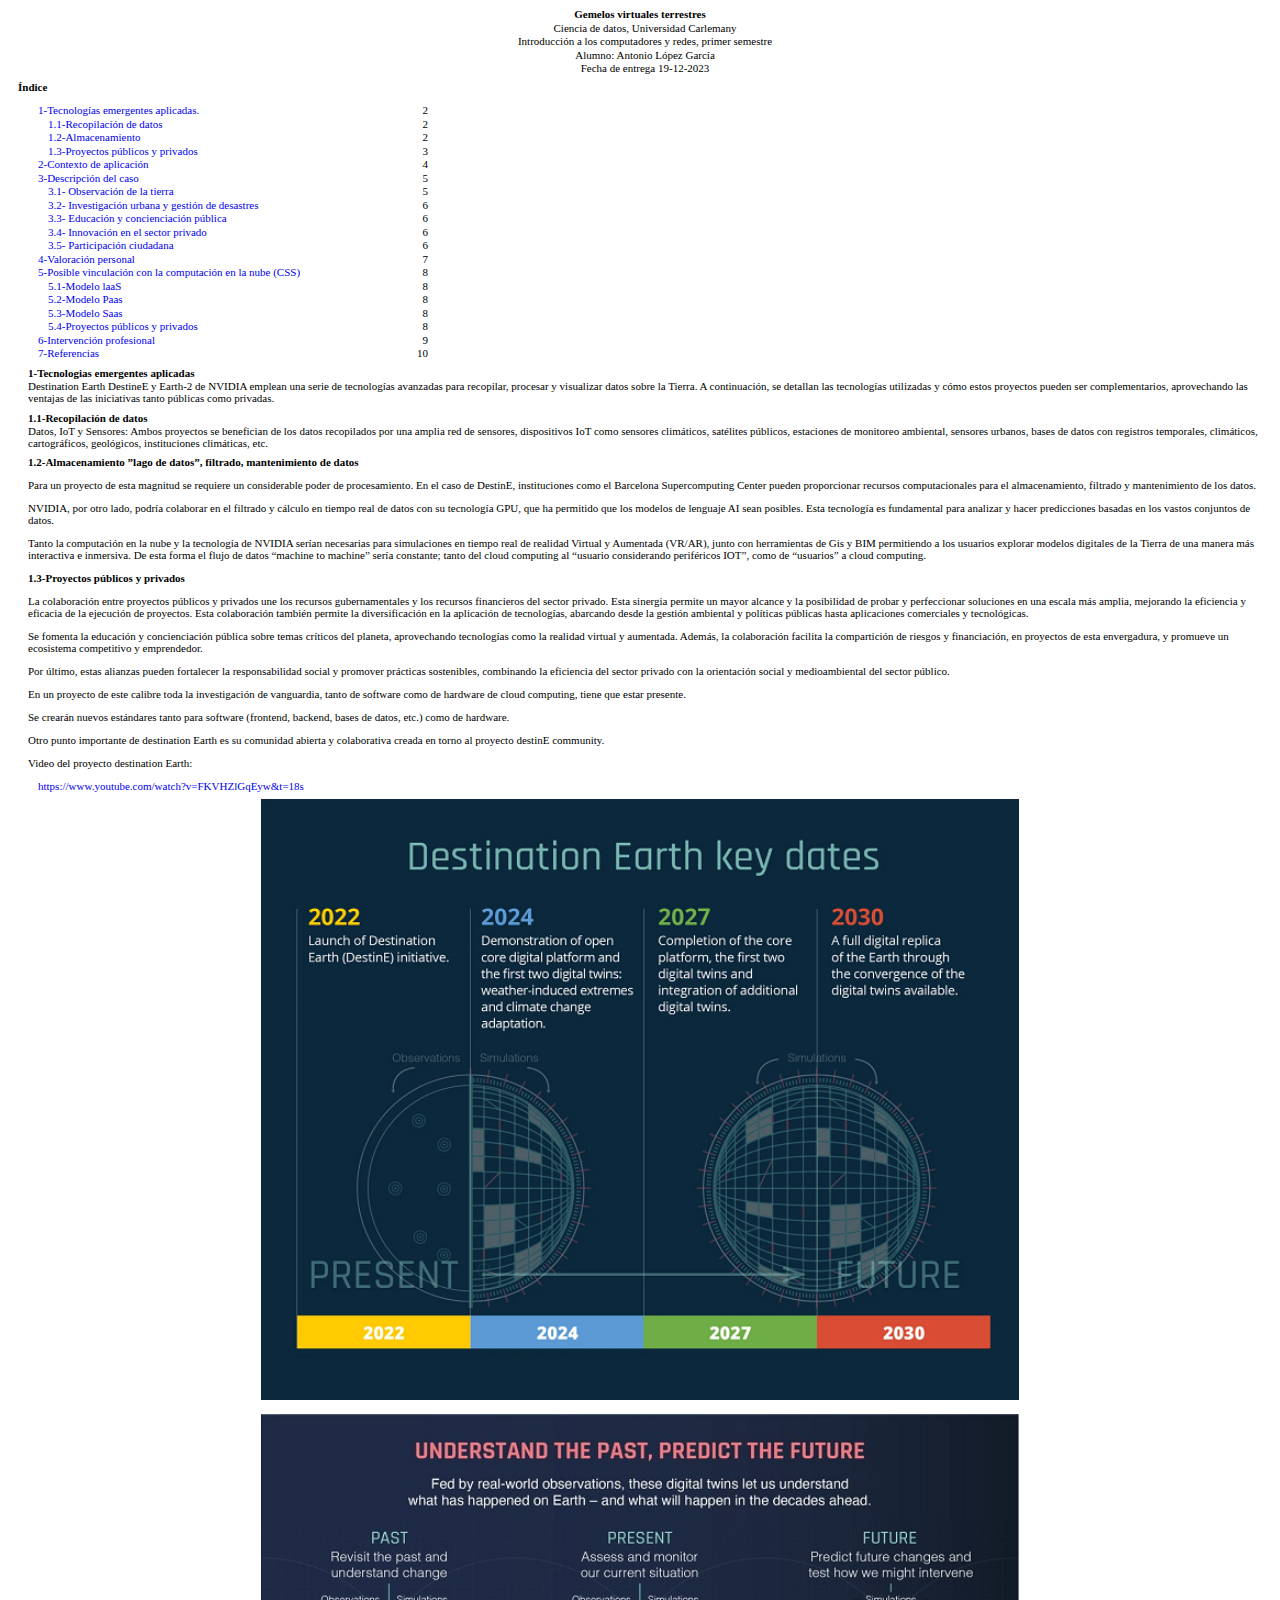
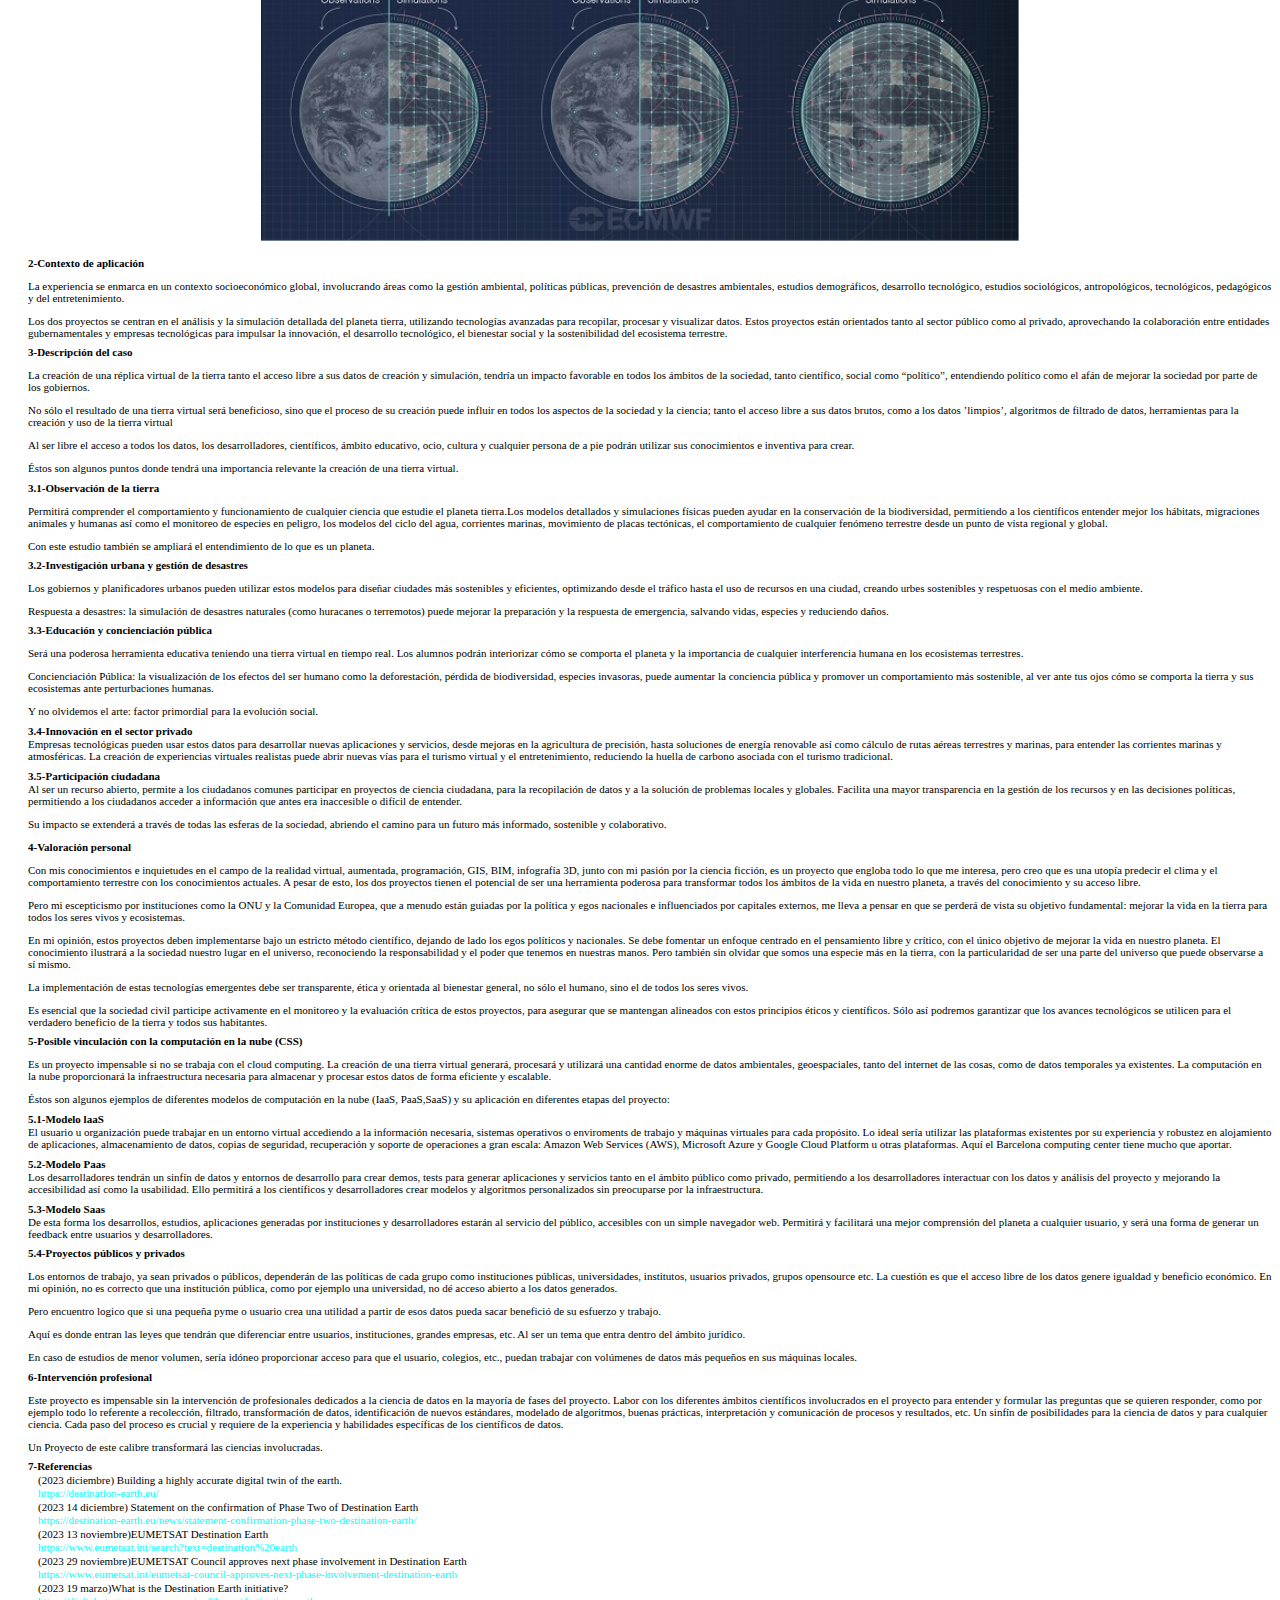
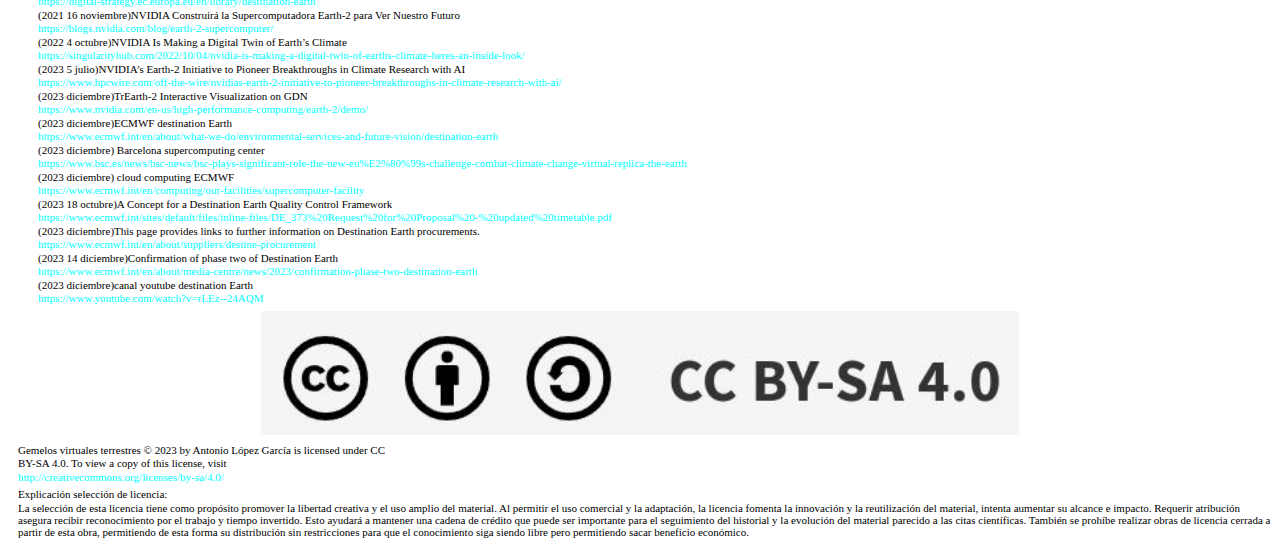
==== commit 3704e2ee: "Update index.html" ====
--- a/index.html
+++ b/index.html
@@ -96,7 +96,7 @@
                 <li><a href="#modelo-laas">5.1-Modelo laaS</a><span class="page-number">8</span></li>
                 <li><a href="#modelo-paas">5.2-Modelo Paas</a><span class="page-number">8</span></li>
                 <li><a href="#modelo-saas">5.3-Modelo Saas</a><span class="page-number">8</span></li>
-                <li><a href="#proyectos-publico-privados">5.3-Proyectos públicos y privados</a><span class="page-number">8</span></li>
+                <li><a href="#proyectos-publico-privados">5.4-Proyectos públicos y privados</a><span class="page-number">8</span></li>
             </ul>
             <li><a href="#intervencion-profesional">6-Intervención profesional</a><span class="page-number">9</span></li>
             <li><a href="#referencias">7-Referencias</a><span class="page-number">10</span></li>
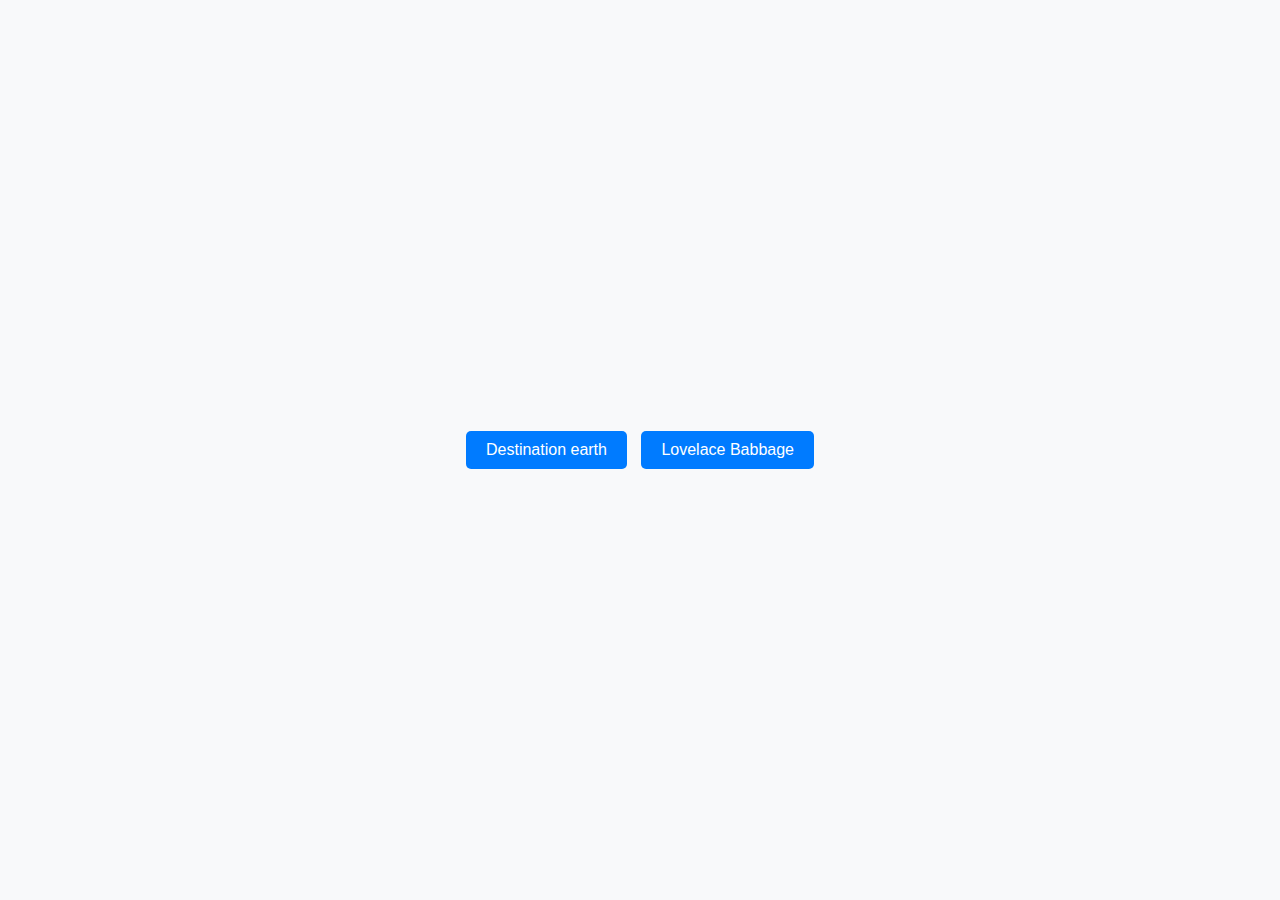
==== commit 2422a5ac: "add project" ====
--- a/index.html
+++ b/index.html
@@ -1,391 +1,16 @@
-
 <!DOCTYPE html>
-<html lang="en">
+<html lang="es">
 <head>
     <meta charset="UTF-8">
     <meta name="viewport" content="width=device-width, initial-scale=1.0">
-    <title>Gemelos virtuales terrestres</title>
-    <style>
-        .header{ 
-    text-align: center;
-
-}
-
-.title, .h1_Header{
-    display: block;
-    text-align: center;
-    font-size: 11px;
-    margin-bottom: 1.5px;
-    }
-
-
-    
-
-.indice, ul, li, a, article, .h1_Article{
-    list-style:none;
-    text-align: left;
-    padding-inline-start: 10px;
-    font-size: 11px;
-    margin-bottom: 1.5px;
-    text-decoration:none;
-}
-
-html {font: "times new roman"}
- b {
-    display: inline-flexbox;
-    text-align: right;
- }
- #indice {
-    width: 500px;
- }
- .page-number {
-    float: right;
-    margin-right: 80px; /* Ajusta la distancia del margen derecho según necesites */
-}
-
-
-.image_01 {
-    width: 60%;
-    margin: 5px;
-}
-.image_02 {
-    width: 60%;
-    margin: 5px;
-}
-.linksTitle {
-    display: block;
-}
-.links {
-    display: block;
-    color: aqua;
-}
-
-    </style>
+    <title>Página Principal</title>
+    <link rel="stylesheet" href="styles.css">
 </head>
-
 <body>
-    <header class="header">
-        <h1 class="h1_Header">Gemelos virtuales terrestres</h1>
-        <a class="title">Ciencia de datos, Universidad Carlemany</a>
-        <a class="title">Introducción a los computadores y redes, primer semestre</a>
-        <a class="title">Alumno: Antonio López García</a>
-        <a class="title">Fecha de entrega 19-12-2023</a>
-    </header>
-    
-    <h1 class="indice">Índice</h1>
-    <div id="indice">
-        <ul>
-            <li><a href="#tec-emergentes">1-Tecnologías emergentes aplicadas.</a><span class="page-number">2</span></li>
-            <ul>
-                <li><a href="#recopilacion-datos">1.1-Recopilación de datos</a><span class="page-number">2</span></li>
-                <li><a href="#almacenamiento">1.2-Almacenamiento</a><span class="page-number">2</span></li>
-                <li><a href="#proyectos-publico-privado">1.3-Proyectos públicos y privados</a><span class="page-number">3</span></li>
-            </ul>
-            <li><a href="#contexto-aplicacion">2-Contexto de aplicación</a><span class="page-number">4</span></li>
-            <li><a href="#descripcion-caso">3-Descripción del caso</a><span class="page-number">5</span></li>
-            <ul>
-                <li><a href="#observacion-tierra">3.1- Observación de la tierra</a><span class="page-number">5</span></li>
-                <li><a href="#investigacion-urbana">3.2- Investigación urbana y gestión de desastres</a><span class="page-number">6</span></li>
-                <li><a href="#educacion-concienciacion">3.3- Educación y concienciación pública</a><span class="page-number">6</span></li>
-                <li><a href="#innovacion-sector-privado">3.4- Innovación en el sector privado</a><span class="page-number">6</span></li>
-                <li><a href="#participacion-ciudadana">3.5- Participación ciudadana</a><span class="page-number">6</span></li>
-            </ul>
-            <li><a href="#valoracion-personal">4-Valoración personal</a><span class="page-number">7</span></li>
-            <li><a href="#vinculacion-computacion-nube">5-Posible vinculación con la computación en la nube (CSS)</a><span class="page-number">8</span></li>
-            <ul>
-                <li><a href="#modelo-laas">5.1-Modelo laaS</a><span class="page-number">8</span></li>
-                <li><a href="#modelo-paas">5.2-Modelo Paas</a><span class="page-number">8</span></li>
-                <li><a href="#modelo-saas">5.3-Modelo Saas</a><span class="page-number">8</span></li>
-                <li><a href="#proyectos-publico-privados">5.4-Proyectos públicos y privados</a><span class="page-number">8</span></li>
-            </ul>
-            <li><a href="#intervencion-profesional">6-Intervención profesional</a><span class="page-number">9</span></li>
-            <li><a href="#referencias">7-Referencias</a><span class="page-number">10</span></li>
-        </ul>
+    <div class="botones-centrales">
+        <button onclick="location.href='destination-earth.html';">Destination earth</button>
+        <button onclick="location.href='entrega.html';">Lovelace Babbage</button>
     </div>
-    <article class="article">
-        <div>
-            <h1 class="h1_Article" id="tec-emergentes">1-Tecnologias emergentes aplicadas</h1>
-            <article >
-                Destination Earth DestineE y Earth-2 de NVIDIA emplean una serie de tecnologías avanzadas para recopilar, 
-                procesar y visualizar datos sobre la Tierra. A continuación, se detallan las tecnologías utilizadas y cómo estos proyectos pueden ser complementarios, aprovechando las ventajas de las iniciativas tanto públicas como privadas.
-            </article>
-        </div>
-    </article>
-    <article class="article">
-        <div>
-            <h1 class="h1_Article" id="recopilacion-datos">1.1-Recopilación de datos</h1>
-            <article >
-                Datos, IoT y Sensores: Ambos proyectos se benefician de los datos recopilados por una amplia red de sensores, dispositivos IoT como sensores climáticos, satélites públicos, estaciones de monitoreo ambiental, sensores urbanos, bases de datos con registros temporales, climáticos, cartográficos, geológicos, instituciones climáticas, etc.
-
-            </article>
-        </div>
-    </article>
-
-
-    <article class="article">
-        <div>
-            <h1 class="h1_Article" id="almacenamiento">1.2-Almacenamiento ”lago de datos”, filtrado,  mantenimiento de datos</h1>
-            <article >
-                <p>Para un proyecto de esta magnitud se requiere un considerable poder de procesamiento. En el caso de DestinE, instituciones como el Barcelona Supercomputing Center pueden proporcionar recursos computacionales para el almacenamiento, filtrado y mantenimiento de los datos.
-                </p>NVIDIA, por otro lado, podría colaborar en el filtrado y cálculo en tiempo real de datos con su tecnología GPU, que ha permitido que los modelos de lenguaje AI sean posibles. Esta tecnología es fundamental para analizar y hacer predicciones basadas en los vastos conjuntos de datos.
-                <p>Tanto la computación en la nube y la tecnología de NVIDIA serían necesarias para simulaciones en tiempo real de realidad Virtual y Aumentada (VR/AR), junto con herramientas de Gis y BIM permitiendo a los usuarios explorar modelos digitales de la Tierra de una manera más interactiva e inmersiva. De esta forma el flujo de datos “machine to machine” sería constante;  tanto del cloud computing al “usuario considerando periféricos IOT”, como de “usuarios” a cloud computing.
-                </p>
-            </article>
-        </div>
-    </article>
-
-    <article class="article">
-        <div>
-            <h1 class="h1_Article" id="proyectos-publico-privado">1.3-Proyectos públicos y privados</h1>
-            <article >
-                <p>La colaboración entre proyectos públicos y privados une los recursos gubernamentales y los recursos financieros del sector privado. Esta sinergia permite un mayor alcance y la posibilidad de probar y perfeccionar soluciones en una escala más amplia, mejorando la eficiencia y eficacia de la ejecución de proyectos. Esta colaboración también permite la diversificación en la aplicación de tecnologías, abarcando desde la gestión ambiental y políticas públicas hasta aplicaciones comerciales y tecnológicas. 
-                </p>
-                <p>Se fomenta la educación y concienciación pública sobre temas críticos del planeta, aprovechando tecnologías como la realidad virtual y aumentada. Además, la colaboración facilita la compartición de riesgos y financiación, en proyectos de esta envergadura, y promueve un ecosistema competitivo y emprendedor. 
-                </p>
-                <p>Por último, estas alianzas pueden fortalecer la responsabilidad social y promover prácticas sostenibles, combinando la eficiencia del sector privado con la orientación social y medioambiental del sector público.
-                </p>En un proyecto de este calibre toda la investigación de vanguardia, tanto de software como de hardware de cloud computing, tiene que estar presente.
-                <p>Se crearán nuevos estándares tanto para software (frontend, backend, bases de datos, etc.) como de hardware.
-                </p>Otro punto importante de destination Earth es su comunidad abierta y colaborativa creada en torno al proyecto destinE community.
-                <p>Video del proyecto destination Earth:</p>
-                <a href="https://www.youtube.com/watch?v=FKVHZlGqEyw&t=18s" target="_blank">https://www.youtube.com/watch?v=FKVHZlGqEyw&t=18s</a>
-            </article>
-            
-        </div>
-    </article>
-    <center><img class="image_01" src="destination earth_06_html_e62c09f37e7a6c93.png" alt=""></center>
-    <center><img class="image_02" src="destination earth_06_html_71f4f12479aea0e5.jpg" alt=""></center>
-
-    <article class="article">
-        <div>
-            <h1 class="h1_Article" id="contexto-aplicacion">2-Contexto de aplicación</h1>
-            <article >
-                <p>La experiencia se enmarca en un contexto socioeconómico global, involucrando áreas como la gestión ambiental, políticas públicas, prevención de desastres ambientales, estudios demográficos, desarrollo tecnológico, estudios sociológicos, antropológicos, tecnológicos, pedagógicos y del entretenimiento.
-                </p>Los dos proyectos se centran en el análisis y la simulación detallada del planeta tierra, utilizando tecnologías avanzadas para recopilar, procesar y visualizar datos. Estos proyectos están orientados tanto al sector público como al privado, aprovechando la colaboración entre entidades gubernamentales y empresas tecnológicas para impulsar la innovación, el desarrollo tecnológico, el bienestar social y la sostenibilidad del ecosistema terrestre.
-            </article>
-            
-        </div>
-    </article>
-
-    <article class="article">
-        <div>
-            <h1 class="h1_Article" id="descripcion-caso">3-Descripción del caso</h1>
-            <article >
-                <p>La creación de una réplica virtual de la tierra tanto el  acceso libre a sus datos de creación y simulación, tendría un impacto favorable en todos los ámbitos de la sociedad, tanto científico, social como “político”, entendiendo político como el afán de mejorar la sociedad por parte de los gobiernos.
-                </p>No sólo el resultado de una tierra virtual será beneficioso, sino que el proceso de su creación puede influir en todos los aspectos de la sociedad y la ciencia; tanto el acceso libre a sus datos brutos, como a los datos ’limpios’, algoritmos de filtrado de datos, herramientas para la creación y uso de la tierra virtual
-                <p>Al ser libre el acceso a todos los datos, los desarrolladores, científicos, ámbito educativo, ocio, cultura y cualquier persona de a pie podrán utilizar sus conocimientos e inventiva para crear.
-                </p>Éstos son algunos puntos donde tendrá una importancia relevante la creación de una tierra virtual.
-            </article>
-        </div>
-    </article>
-
-
-    <article class="article">
-        <div>
-            <h1 class="h1_Article" id="observacion-tierra">3.1-Observación de la tierra</h1>
-            <article >
-                <p>Permitirá comprender el comportamiento y funcionamiento de cualquier ciencia que estudie el planeta tierra.Los modelos detallados y simulaciones físicas pueden ayudar en la conservación de la biodiversidad, permitiendo a los científicos entender mejor los hábitats, migraciones animales y humanas así como el  monitoreo de especies en peligro, los modelos del ciclo del agua, corrientes marinas, movimiento de placas tectónicas, el comportamiento de cualquier fenómeno terrestre desde un punto de vista regional y global.
-                </p>Con este estudio también se ampliará el entendimiento de lo que es un planeta.
-            </article>
-        </div>
-    </article>
-
-    <article class="article">
-        <div>
-            <h1 class="h1_Article" id="investigacion-urbana">3.2-Investigación urbana y gestión de desastres </h1>
-            <article >
-                <p>Los gobiernos y planificadores urbanos pueden utilizar estos modelos para diseñar ciudades más sostenibles y eficientes, optimizando desde el tráfico hasta el uso de recursos en una ciudad, creando urbes sostenibles y respetuosas con el medio ambiente.
-                </p>Respuesta a desastres: la simulación de desastres naturales (como huracanes o terremotos) puede mejorar la preparación y la respuesta de emergencia, salvando vidas, especies y reduciendo daños.
-            </article>
-        </div>
-    </article>
-
-
-    <article class="article">
-        <div>
-            <h1 class="h1_Article" id="educacion-concienciacion">3.3-Educación y concienciación pública</h1>
-            <article >
-                <p>Será una poderosa herramienta educativa teniendo una tierra virtual en tiempo real. Los alumnos podrán interiorizar cómo se comporta el planeta y la importancia de cualquier interferencia humana en los ecosistemas terrestres.
-                </p>
-                <p>Concienciación Pública: la visualización de los efectos del ser humano como la deforestación, pérdida de biodiversidad, especies invasoras, puede aumentar la conciencia pública y promover un comportamiento más sostenible, al ver ante tus ojos cómo se comporta la tierra y sus ecosistemas ante perturbaciones humanas. 
-                </p>Y no olvidemos el arte: factor primordial para la evolución social.
-            
-            </article>
-        </div>
-    </article>
-
-    <article class="article">
-        <div>
-            <h1 class="h1_Article" id="innovacion-sector-privado">3.4-Innovación en el sector privado</h1>
-            <article >
-                Empresas tecnológicas pueden usar estos datos para desarrollar nuevas aplicaciones y servicios, desde mejoras en la agricultura de precisión, hasta soluciones de energía renovable así como cálculo de rutas aéreas terrestres y marinas, para entender las corrientes marinas y atmosféricas.
-                La creación de experiencias virtuales realistas puede abrir nuevas vías para el turismo virtual y el entretenimiento, reduciendo la huella de carbono asociada con el turismo tradicional.
-
-            
-            </article>
-        </div>
-    </article>
-    <article class="article">
-        <div>
-            <h1 class="h1_Article" id="participacion-ciudadana">3.5-Participación ciudadana</h1>
-            <article >
-                Al ser un recurso abierto, permite a los ciudadanos comunes participar en proyectos de ciencia ciudadana, para la recopilación de datos y a la solución de problemas locales y globales.
-                Facilita una mayor transparencia en la gestión de los recursos y en las decisiones políticas, permitiendo a los ciudadanos acceder a información que antes era inaccesible o difícil de entender.
-                <p>Su impacto se extenderá a través de todas las esferas de la sociedad, abriendo el camino para un futuro más informado, sostenible y colaborativo.</p>
-
-            
-            </article>
-        </div>
-    </article>
-
-    <article class="article">
-        <div>
-            <h1 class="h1_Article" id="valoracion-personal">4-Valoración personal</h1>
-            <article >
-                <p>Con mis conocimientos e inquietudes en el campo de la realidad virtual, aumentada, programación, GIS, BIM, infografía 3D, junto con mi pasión por la ciencia ficción, es un proyecto que engloba todo lo que me interesa, pero creo que es una utopía predecir el clima y el comportamiento terrestre con los conocimientos actuales.
-                A pesar de esto, los dos proyectos tienen el potencial de ser una herramienta poderosa para transformar todos los ámbitos de la vida en nuestro planeta, a través del conocimiento y su acceso libre.
-            </p>
-            <p>Pero mi escepticismo por instituciones como la ONU y la Comunidad Europea, que a menudo están guiadas por la política y egos nacionales e influenciados por capitales externos, me lleva a pensar en que se perderá de vista su objetivo fundamental: mejorar la vida en la tierra para todos los seres vivos y ecosistemas.
-            </p>
-                <p>En mi opinión, estos proyectos deben implementarse bajo un estricto método científico, dejando de lado los egos políticos y nacionales. Se debe fomentar un enfoque centrado en el pensamiento libre y crítico, con el único objetivo de mejorar la vida en nuestro planeta.
-                El conocimiento ilustrará a la sociedad nuestro lugar en el universo, reconociendo la responsabilidad y el poder que tenemos en nuestras manos. Pero también sin olvidar que somos una especie más en la tierra, con la particularidad de ser una parte del universo que puede observarse a sí mismo.
-            </p><p></p>La implementación de estas tecnologías emergentes debe ser transparente, ética y orientada al bienestar general, no sólo el humano, sino el de todos los seres vivos.
-        </p>
-                Es esencial que la sociedad civil participe activamente en el monitoreo y la evaluación crítica de estos proyectos, para asegurar que se mantengan alineados con estos principios éticos y científicos. Sólo así podremos garantizar que los avances tecnológicos se utilicen para el verdadero beneficio de la tierra y todos sus habitantes.
-
-            
-            </article>
-        </div>
-    </article>
-
-
-
-
-
-    <article class="article">
-        <div>
-            <h1 class="h1_Article" id="vinculacion-computacion-nube">5-Posible vinculación con la computación en la nube (CSS)</h1>
-            <article >
-                <p>Es un proyecto impensable si no se trabaja con el cloud computing. La creación de una tierra virtual generará, procesará y utilizará una cantidad enorme de datos ambientales, geoespaciales, tanto del internet de las cosas, como de datos temporales ya existentes. 
-                La computación en la nube proporcionará la infraestructura necesaria para almacenar y procesar estos datos de forma eficiente y escalable.
-            </p>Éstos son algunos ejemplos de diferentes modelos de computación en la nube (IaaS, PaaS,SaaS) y su aplicación en diferentes etapas del proyecto:
-
-            </article>
-        </div>
-    </article>
-
-
-    <article class="article">
-        <div>
-            <h1 class="h1_Article" id="modelo-laas">5.1-Modelo laaS</h1>
-            <article >
-                El usuario u organización puede trabajar en un entorno virtual accediendo a la información necesaria, sistemas operativos o enviroments de trabajo y máquinas virtuales para cada propósito.
-                Lo ideal sería utilizar las plataformas existentes por su experiencia y robustez en alojamiento de aplicaciones, almacenamiento de datos, copias de seguridad, recuperación y soporte de operaciones a gran escala:
-                Amazon Web Services (AWS), Microsoft Azure y Google Cloud Platform u otras plataformas. Aquí el Barcelona computing center tiene mucho que aportar.
-
-            </article>
-        </div>
-    </article>
-
-    <article class="article">
-        <div>
-            <h1 class="h1_Article" id="modelo-paas">5.2-Modelo Paas</h1>
-            <article >
-                Los desarrolladores tendrán un sinfín de datos y entornos de desarrollo para crear demos, tests para generar aplicaciones y servicios tanto en el ámbito público como privado, permitiendo a los desarrolladores interactuar con los datos y análisis del proyecto y mejorando la accesibilidad así como la usabilidad. Ello permitirá a los científicos y desarrolladores crear modelos y algoritmos personalizados sin preocuparse por la infraestructura.
-
-            </article>
-        </div>
-    </article>
-
-    <article class="article">
-        <div>
-            <h1 class="h1_Article" id="modelo-saas">5.3-Modelo Saas</h1>
-            <article >
-                De esta forma los desarrollos, estudios, aplicaciones generadas por instituciones y desarrolladores estarán al servicio del público, accesibles con un simple navegador web. Permitirá y facilitará una mejor comprensión del planeta a cualquier usuario, y será una forma de generar un feedback entre usuarios y desarrolladores.
-
-            </article>
-        </div>
-    </article>
-
-    <article class="article">
-        <div>
-            <h1 class="h1_Article" id="proyectos-publico-privados">5.4-Proyectos públicos y privados </h1>
-            <article >
-                <p>Los entornos de trabajo, ya sean privados o públicos, dependerán de las políticas de cada grupo como instituciones públicas, universidades, institutos, usuarios privados, grupos opensource etc.
-                La cuestión es que el acceso libre de los datos genere igualdad y beneficio económico.
-                En mi opinión, no es correcto que una institución pública, como por ejemplo una universidad, no dé acceso abierto a los datos generados.
-            </p><p>Pero encuentro logico que si una pequeña pyme o usuario crea una utilidad a partir de esos datos pueda sacar benefició de su esfuerzo y trabajo.
-            </p><p>Aquí es donde entran las leyes que tendrán que diferenciar entre usuarios, instituciones, grandes empresas, etc. Al ser un tema que entra dentro del ámbito jurídico.
-
-            </p>En caso de estudios de menor volumen, sería idóneo proporcionar acceso para que el usuario, colegios, etc., puedan trabajar con volúmenes de datos más pequeños en sus máquinas locales.
-
-            </article>
-        </div>
-    </article>
-
-
-<article class="article">
-        <div>
-            <h1 class="h1_Article" id="intervencion-profesional">6-Intervención profesional</h1>
-            <article >
-                <p>Este proyecto es impensable sin la intervención de profesionales dedicados a la ciencia de datos en la mayoría de fases del proyecto. Labor con los diferentes ámbitos científicos involucrados en el proyecto para entender y formular las preguntas que se quieren responder, como por ejemplo todo lo referente a recolección, filtrado, transformación de datos, identificación de nuevos estándares, modelado de algoritmos, buenas prácticas,  interpretación y comunicación de procesos y resultados, etc. Un sinfín de posibilidades para la ciencia de datos y para cualquier ciencia. Cada paso del proceso es crucial y requiere de la experiencia y habilidades específicas de los científicos de datos.
-                </p>Un Proyecto de este calibre transformará las ciencias involucradas.
-
-            </article>
-        </div>
-    </article>
-
-    <article class="article">
-        <div>
-            <h1 class="h1_Article" id="referencias">7-Referencias</h1>
-            <article >
-                <a class="linksTitle">(2023 diciembre) Building a highly accurate digital twin of the earth.</a>                                                                                      
-                <a class="links" href="https://destination-earth.eu/" target="_blank">https://destination-earth.eu/</a>
-                <a class="linksTitle">(2023 14 diciembre) Statement on the confirmation of Phase Two of Destination Earth</a>
-                <a class="links" href="https://destination-earth.eu/news/statement-confirmation-phase-two-destination-earth/" target="_blank">https://destination-earth.eu/news/statement-confirmation-phase-two-destination-earth/</a>
-                <a class="linksTitle">(2023 13 noviembre)EUMETSAT Destination Earth</a>
-                <a class="links" href="https://www.eumetsat.int/search?text=destination%20earth" target="_blank">https://www.eumetsat.int/search?text=destination%20earth</a>
-                <a class="linksTitle">(2023 29 noviembre)EUMETSAT Council approves next phase involvement in Destination Earth</a>
-                <a class="links" href="https://www.eumetsat.int/eumetsat-council-approves-next-phase-involvement-destination-earth" target="_blank">https://www.eumetsat.int/eumetsat-council-approves-next-phase-involvement-destination-earth</a>
-                <a class="linksTitle">(2023 19 marzo)What is the Destination Earth initiative?</a>
-                <a class="links" href="https://digital-strategy.ec.europa.eu/en/library/destination-earth" target="_blank">https://digital-strategy.ec.europa.eu/en/library/destination-earth</a>
-                <a class="linksTitle">(2021 16 noviembre)NVIDIA Construirá la Supercomputadora Earth-2 para Ver Nuestro Futuro</a>
-                <a class="links" href="https://blogs.nvidia.com/blog/earth-2-supercomputer/" target="_blank">https://blogs.nvidia.com/blog/earth-2-supercomputer/</a>
-                <a class="linksTitle">(2022 4 octubre)NVIDIA Is Making a Digital Twin of Earth’s Climate</a>
-                <a class="links" href="https://singularityhub.com/2022/10/04/nvidia-is-making-a-digital-twin-of-earths-climate-heres-an-inside-look/" target="_blank">https://singularityhub.com/2022/10/04/nvidia-is-making-a-digital-twin-of-earths-climate-heres-an-inside-look/</a>
-                <a class="linksTitle">(2023 5 julio)NVIDIA’s Earth-2 Initiative to Pioneer Breakthroughs in Climate Research with AI</a>
-                <a class="links" href="https://www.hpcwire.com/off-the-wire/nvidias-earth-2-initiative-to-pioneer-breakthroughs-in-climate-research-with-ai/" target="_blank">https://www.hpcwire.com/off-the-wire/nvidias-earth-2-initiative-to-pioneer-breakthroughs-in-climate-research-with-ai/</a>
-                <a class="linksTitle">(2023 diciembre)TrEarth-2 Interactive Visualization on GDN</a>
-                <a class="links" href="https://www.nvidia.com/en-us/high-performance-computing/earth-2/demo/" target="_blank">https://www.nvidia.com/en-us/high-performance-computing/earth-2/demo/</a>
-                <a class="linksTitle">(2023 diciembre)ECMWF destination Earth</a>
-                <a class="links" href="https://www.ecmwf.int/en/about/what-we-do/environmental-services-and-future-vision/destination-earth" target="_blank">https://www.ecmwf.int/en/about/what-we-do/environmental-services-and-future-vision/destination-earth</a>
-                <a class="linksTitle">(2023 diciembre) Barcelona supercomputing center</a>
-                <a class="links" href="https://www.bsc.es/news/bsc-news/bsc-plays-significant-role-the-new-eu%E2%80%99s-challenge-combat-climate-change-virtual-replica-the-earth" target="_blank">https://www.bsc.es/news/bsc-news/bsc-plays-significant-role-the-new-eu%E2%80%99s-challenge-combat-climate-change-virtual-replica-the-earth</a>
-                <a class="linksTitle">(2023 diciembre) cloud computing ECMWF</a>
-                <a class="links" href="https://www.ecmwf.int/en/computing/our-facilities/supercomputer-facility" target="_blank">https://www.ecmwf.int/en/computing/our-facilities/supercomputer-facility</a>
-                <a class="linksTitle">(2023 18 octubre)A Concept for a Destination Earth Quality Control Framework</a>
-                <a class="links" href="https://www.ecmwf.int/sites/default/files/inline-files/DE_373%20Request%20for%20Proposal%20-%20updated%20timetable.pdf" target="_blank">https://www.ecmwf.int/sites/default/files/inline-files/DE_373%20Request%20for%20Proposal%20-%20updated%20timetable.pdf</a>
-                <a class="linksTitle">(2023 diciembre)This page provides links to further information on Destination Earth procurements.</a>
-                <a class="links" href="https://www.ecmwf.int/en/about/suppliers/destine-procurement" target="_blank">https://www.ecmwf.int/en/about/suppliers/destine-procurement</a>
-                <a class="linksTitle">(2023 14 diciembre)Confirmation of phase two of Destination Earth</a>
-                <a class="links" href="https://www.ecmwf.int/en/about/media-centre/news/2023/confirmation-phase-two-destination-earth" target="_blank">https://www.ecmwf.int/en/about/media-centre/news/2023/confirmation-phase-two-destination-earth</a>
-                <a class="linksTitle">(2023 diciembre)canal youtube destination Earth</a>
-                <a class="links" href="https://www.youtube.com/watch?v=rLEz--24AQM" target="_blank">https://www.youtube.com/watch?v=rLEz--24AQM</a>
-            </article>
-        </div>
-    </article>
-    <center><img class="image_01" src="destination earth_06_html_84845eca00c986b0.jpg" alt=""></center>
-    
-    
-    <a class="linksTitle">Gemelos virtuales terrestres © 2023 by Antonio López García is licensed under CC </a>
-    <a class="linksTitle">BY-SA 4.0. To view a copy of this license, visit </a>
-    <a class="links" href="http://creativecommons.org/licenses/by-sa/4.0/" target="_blank">http://creativecommons.org/licenses/by-sa/4.0/</a>
-    <a class="titleCreat">Explicación selección de licencia:
-    </a>
-    <article>
-        La selección de esta licencia tiene como propósito promover la libertad creativa y el uso amplio del material. Al permitir el uso comercial y la adaptación, la licencia fomenta la innovación y la reutilización del material, intenta aumentar su alcance e impacto.
-        Requerir atribución asegura recibir reconocimiento por el trabajo y tiempo invertido. Esto ayudará a mantener una cadena de crédito que puede ser importante para el seguimiento del historial y la evolución del material parecido a las citas científicas.
-        También se prohíbe realizar obras de licencia cerrada a partir de esta obra, permitiendo de esta forma su distribución sin restricciones para que el conocimiento siga siendo libre pero permitiendo sacar beneficio económico.
-
-    </article>
+    <script src="script.js"></script>
 </body>
 </html>
--- a/styles.css
+++ b/styles.css
@@ -0,0 +1,30 @@
+body {
+    font-family: 'Segoe UI', Tahoma, Geneva, Verdana, sans-serif;
+    margin: 0;
+    padding: 0;
+    display: flex;
+    justify-content: center;
+    align-items: center;
+    height: 100vh; /* Asegura que el contenedor tenga el alto total de la ventana */
+    background-color: #f8f9fa;
+}
+
+.botones-centrales {
+    text-align: center;
+}
+
+button {
+    font-size: 1rem;
+    padding: 10px 20px;
+    margin: 5px;
+    background-color: #007bff;
+    color: white;
+    border: none;
+    border-radius: 5px;
+    cursor: pointer;
+    transition: background-color 0.3s ease;
+}
+
+button:hover {
+    background-color: #0056b3;
+}
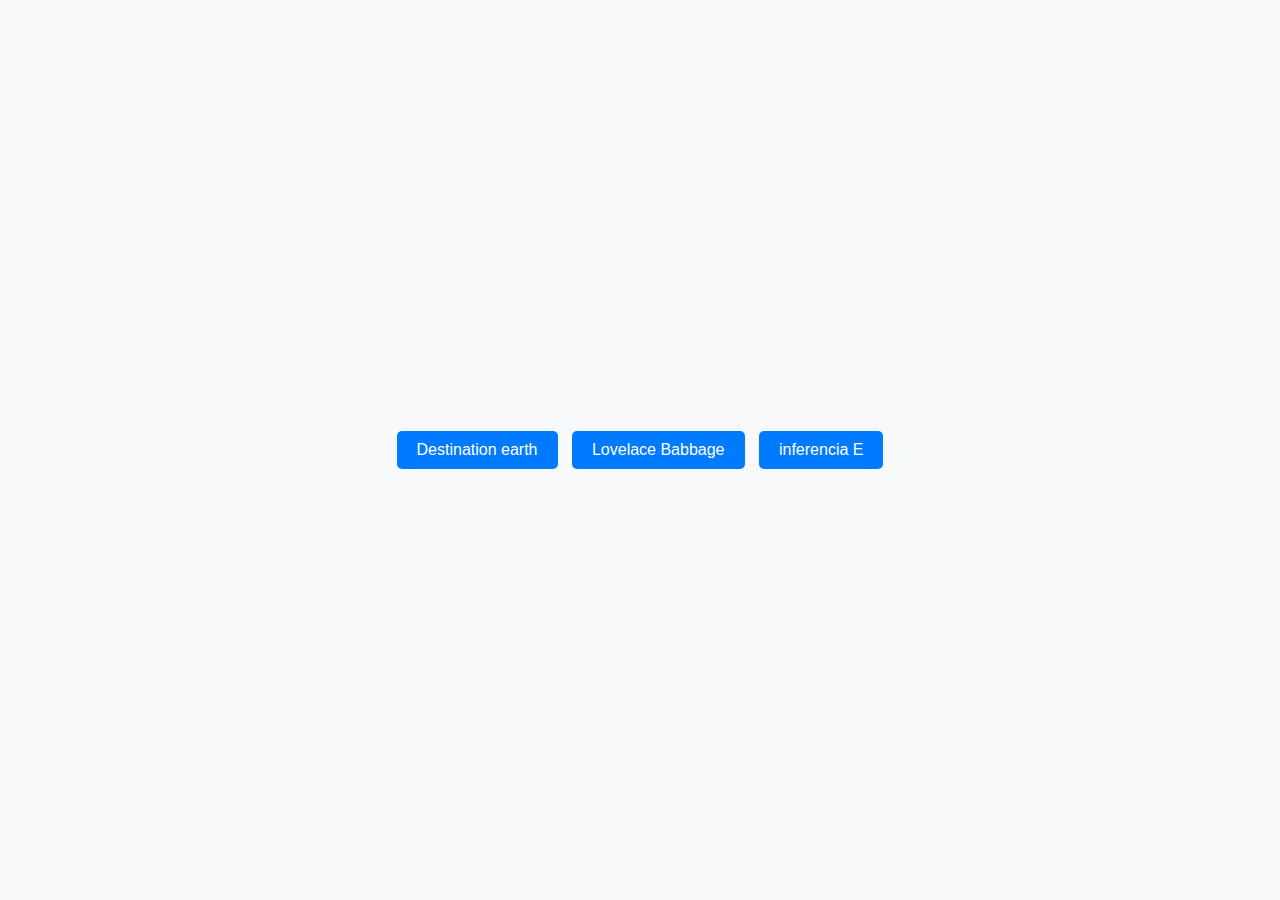
==== commit 4d717ebb: "Add files via upload" ====
--- a/index.html
+++ b/index.html
@@ -10,6 +10,7 @@
     <div class="botones-centrales">
         <button onclick="location.href='destination-earth.html';">Destination earth</button>
         <button onclick="location.href='entrega.html';">Lovelace Babbage</button>
+        <button onclick="location.href='inferencia-estadistica/inferencia-estadistica.html';">inferencia E</button>
     </div>
     <script src="script.js"></script>
 </body>
